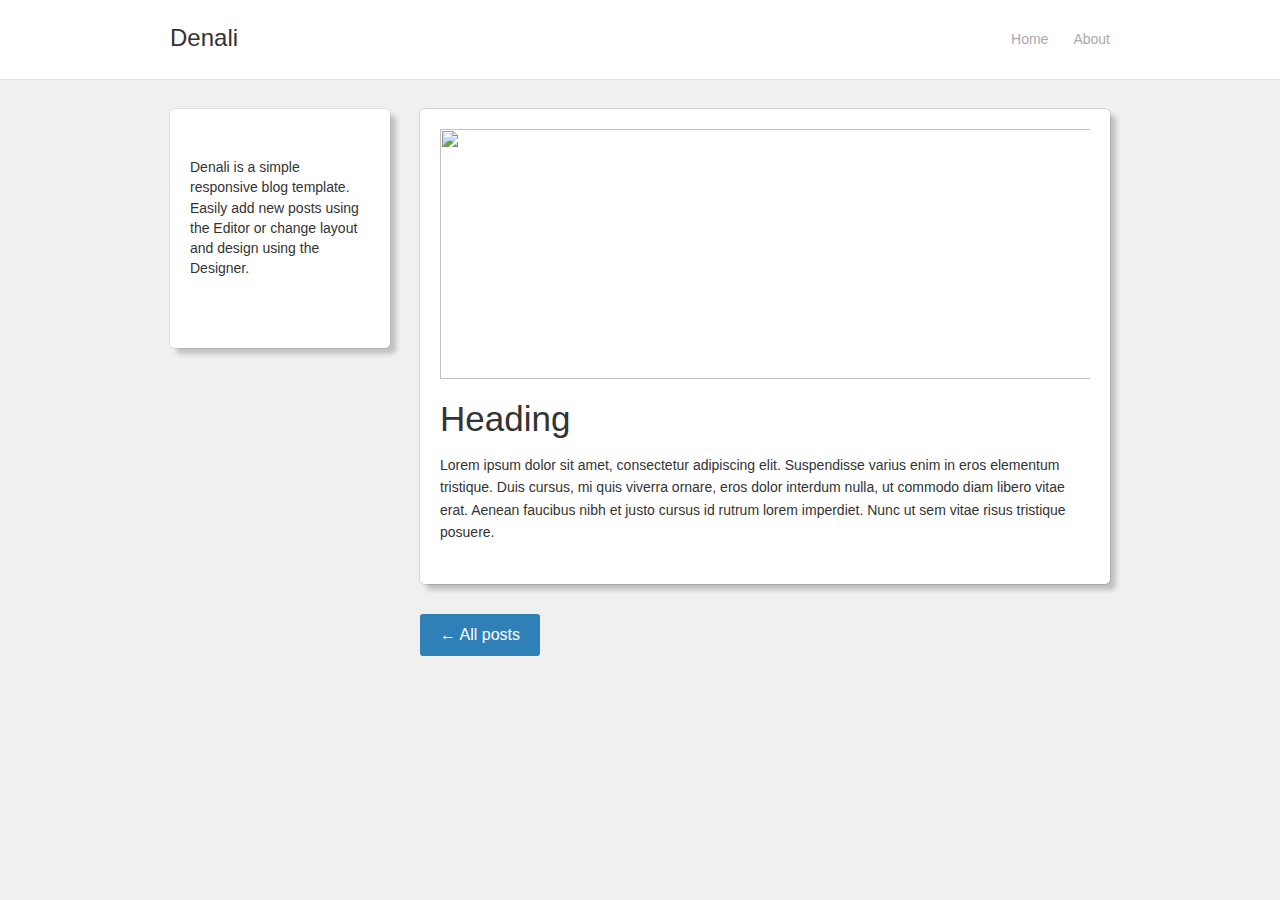
==== blog1.html @ 5ea2b504 "Add files via upload" ====
<!DOCTYPE html>
<!-- This site was created in Webflow. https://www.webflow.com --><!-- Last Published: Sun Apr 02 2023 20:52:11 GMT+0000 (Coordinated Universal Time) -->
<html data-wf-domain="cs492-project.webflow.io" data-wf-page="6428f730f9d51a3c7e8fd03a"
  data-wf-site="6428f730f9d51a54338fd031" data-wf-status="1">

<head>
  <meta charset="utf-8" />
  <title>Blog Post</title>
  <meta content="All posts" property="og:title" />
  <meta content="All posts" property="twitter:title" />
  <meta content="width=device-width, initial-scale=1" name="viewport" />
  <meta content="Webflow" name="generator" />
  <link href="./styles.css"
    rel="stylesheet" type="text/css" />
  <link href="https://fonts.googleapis.com" rel="preconnect" />
  <link href="https://fonts.gstatic.com" rel="preconnect" crossorigin="anonymous" />
  <script src="https://ajax.googleapis.com/ajax/libs/webfont/1.6.26/webfont.js" type="text/javascript"></script>
  <script
    type="text/javascript">WebFont.load({ google: { families: ["Lato:100,100italic,300,300italic,400,400italic,700,700italic,900,900italic"] } });</script>
  <!--[if lt IE 9]><script src="https://cdnjs.cloudflare.com/ajax/libs/html5shiv/3.7.3/html5shiv.min.js" type="text/javascript"></script><![endif]-->
  <script
    type="text/javascript">!function (o, c) { var n = c.documentElement, t = " w-mod-"; n.className += t + "js", ("ontouchstart" in o || o.DocumentTouch && c instanceof DocumentTouch) && (n.className += t + "touch") }(window, document);</script>
  <link href="https://uploads-ssl.webflow.com/img/favicon.ico" rel="shortcut icon" type="image/x-icon" />
  <link href="https://uploads-ssl.webflow.com/img/webclip.png" rel="apple-touch-icon" />
</head>

<body>
  <div data-collapse="medium" data-animation="default" data-duration="400" data-easing="ease" data-easing2="ease"
    role="banner" class="navigation-bar w-nav">
    <div class="w-container"><a href="./index.html" aria-current="page" class="w-nav-brand w--current">
        <div class="site-name">Denali</div>
      </a>
      <nav role="navigation" class="navigation-menu w-nav-menu"><a href="./index.html"
          class="navigation-link w-nav-link">Home</a><a href="./about.html"
          class="navigation-link w-nav-link">About</a></nav>
      <div class="menu-button w-nav-button">
        <div class="w-icon-nav-menu"></div>
      </div>
    </div>
  </div>
  <div class="content-wrapper">
    <div class="w-container">
      <div class="w-row">
        <div class="w-hidden-small w-hidden-tiny w-col w-col-3">
          <div class="white-wrapper"><img
              src="https://uploads-ssl.webflow.com/6428f730f9d51a54338fd031/6428f730f9d51a66b28fd095_photo-1443180236447-432ea00e6ead.jpg"
              alt="" class="circle-profile" />
            <p class="site-description">Denali is a simple responsive blog template. Easily add new posts using the
              Editor or change layout and design using the Designer.</p>
            <div class="social-link-group"><a href="#" class="social-icon-link w-inline-block"><img
                  src="https://uploads-ssl.webflow.com/6428f730f9d51a54338fd031/6428f730f9d51a324a8fd0c8_social-03.svg"
                  width="25" alt="" /></a><a href="#" class="social-icon-link w-inline-block"><img
                  src="https://uploads-ssl.webflow.com/6428f730f9d51a54338fd031/6428f730f9d51a5b728fd0d6_social-07.svg"
                  width="25" alt="" /></a><a href="#" class="social-icon-link w-inline-block"><img
                  src="https://uploads-ssl.webflow.com/6428f730f9d51a54338fd031/6428f730f9d51a94298fd0a6_social-18.svg"
                  width="25" alt="" /></a><a href="#" class="social-icon-link w-inline-block"><img
                  src="https://uploads-ssl.webflow.com/6428f730f9d51a54338fd031/6428f730f9d51aa9548fd066_social-09.svg"
                  width="25" alt="" /></a></div>
          </div>
        </div>
        <div class="content-column w-col w-col-9">
          <div class="post-wrapper">
            <div class="post-content white-wrapper"><img
                src="https://uploads-ssl.webflow.com/6428f730f9d51a54338fd031/6428f730f9d51a364b8fd0ef_1Di8seNRo6bK8c9xq5Cw_Italia-Ferris.jpg"
                loading="lazy" width="680" height="250"
                srcset="https://uploads-ssl.webflow.com/6428f730f9d51a54338fd031/6428f730f9d51a364b8fd0ef_1Di8seNRo6bK8c9xq5Cw_Italia-Ferris-p-500x334.jpeg 500w, https://uploads-ssl.webflow.com/6428f730f9d51a54338fd031/6428f730f9d51a364b8fd0ef_1Di8seNRo6bK8c9xq5Cw_Italia-Ferris-p-800x534.jpeg 800w, https://uploads-ssl.webflow.com/6428f730f9d51a54338fd031/6428f730f9d51a364b8fd0ef_1Di8seNRo6bK8c9xq5Cw_Italia-Ferris-p-1080x721.jpeg 1080w, https://uploads-ssl.webflow.com/6428f730f9d51a54338fd031/6428f730f9d51a364b8fd0ef_1Di8seNRo6bK8c9xq5Cw_Italia-Ferris.jpg 1300w"
                sizes="(max-width: 479px) 77vw, (max-width: 767px) 85vw, (max-width: 991px) 67vw, 650px" alt=""
                class="image-3" />
              <div class="div-block-2" style="margin-top: 20px;">
                <h1>Heading</h1>
              </div>
              <p>Lorem ipsum dolor sit amet, consectetur adipiscing elit. Suspendisse varius enim in eros elementum
                tristique. Duis cursus, mi quis viverra ornare, eros dolor interdum nulla, ut commodo diam libero vitae
                erat. Aenean faucibus nibh et justo cursus id rutrum lorem imperdiet. Nunc ut sem vitae risus tristique
                posuere.</p>
            </div>
          </div>
          <div class="button-wrapper"><a href="./index.html" aria-current="page" class="button w-button w--current">← All
              posts</a></div>
          <div class="sidebar-on-mobile">
            <div class="white-wrapper"><img
                src="https://uploads-ssl.webflow.com/6428f730f9d51a54338fd031/6428f730f9d51a66b28fd095_photo-1443180236447-432ea00e6ead.jpg"
                alt="" class="circle-profile" />
              <p class="site-description">Denali is a simple responsive blog template. Easily add new posts using the
                Editor or change layout and design using the Designer.</p>
              <div class="grey-rule"></div>
              <h2 class="small-heading">Featured Posts:</h2>
              <div class="feature-posts-list w-dyn-list">
                <div class="w-dyn-empty">
                  <p>No items found.</p>
                </div>
              </div>
              <div class="grey-rule"></div>
              <div class="social-link-group"><a href="#" class="social-icon-link w-inline-block"><img
                    src="https://uploads-ssl.webflow.com/6428f730f9d51a54338fd031/6428f730f9d51a324a8fd0c8_social-03.svg"
                    width="25" alt="" /></a><a href="#" class="social-icon-link w-inline-block"><img
                    src="https://uploads-ssl.webflow.com/6428f730f9d51a54338fd031/6428f730f9d51a5b728fd0d6_social-07.svg"
                    width="25" alt="" /></a><a href="#" class="social-icon-link w-inline-block"><img
                    src="https://uploads-ssl.webflow.com/6428f730f9d51a54338fd031/6428f730f9d51a94298fd0a6_social-18.svg"
                    width="25" alt="" /></a><a href="#" class="social-icon-link w-inline-block"><img
                    src="https://uploads-ssl.webflow.com/6428f730f9d51a54338fd031/6428f730f9d51aa9548fd066_social-09.svg"
                    width="25" alt="" /></a></div>
            </div>
          </div>
        </div>
      </div>
    </div>
  </div>
  <script src="https://d3e54v103j8qbb.cloudfront.net/js/jquery-3.5.1.min.dc5e7f18c8.js?site=6428f730f9d51a54338fd031"
    type="text/javascript" integrity="sha256-9/aliU8dGd2tb6OSsuzixeV4y/faTqgFtohetphbbj0="
    crossorigin="anonymous"></script>
  <script src="./scripts.js"
    type="text/javascript"></script>
  <!--[if lte IE 9]><script src="//cdnjs.cloudflare.com/ajax/libs/placeholders/3.0.2/placeholders.min.js"></script><![endif]-->
</body>

</html>
---- styles.css ----
/* Generated on: Sun Apr 02 2023 20:26:43 GMT+0000 (Coordinated Universal Time) */
/* ==========================================================================
   normalize.css v3.0.3 | MIT License | github.com/necolas/normalize.css 
   ========================================================================== */
/*! normalize.css v3.0.3 | MIT License | github.com/necolas/normalize.css */html{font-family:sans-serif;-ms-text-size-adjust:100%;-webkit-text-size-adjust:100%}body{margin:0}article,aside,details,figcaption,figure,footer,header,hgroup,main,menu,nav,section,summary{display:block}audio,canvas,progress,video{display:inline-block;vertical-align:baseline}audio:not([controls]){display:none;height:0}[hidden],template{display:none}a{background-color:transparent}a:active,a:hover{outline:0}abbr[title]{border-bottom:1px dotted}b,strong{font-weight:bold}dfn{font-style:italic}h1{font-size:2em;margin:.67em 0}mark{background:#ff0;color:#000}small{font-size:80%}sub,sup{font-size:75%;line-height:0;position:relative;vertical-align:baseline}sup{top:-0.5em}sub{bottom:-0.25em}img{border:0}svg:not(:root){overflow:hidden}figure{margin:1em 40px}hr{box-sizing:content-box;height:0}pre{overflow:auto}code,kbd,pre,samp{font-family:monospace, monospace;font-size:1em}button,input,optgroup,select,textarea{color:inherit;font:inherit;margin:0}button{overflow:visible}button,select{text-transform:none}button,html input[type="button"],input[type="reset"]{-webkit-appearance:button;cursor:pointer}button[disabled],html input[disabled]{cursor:default}button::-moz-focus-inner,input::-moz-focus-inner{border:0;padding:0}input{line-height:normal}input[type='checkbox'],input[type='radio']{box-sizing:border-box;padding:0}input[type='number']::-webkit-inner-spin-button,input[type='number']::-webkit-outer-spin-button{height:auto}input[type='search']{-webkit-appearance:none}input[type='search']::-webkit-search-cancel-button,input[type='search']::-webkit-search-decoration{-webkit-appearance:none}fieldset{border:1px solid #c0c0c0;margin:0 2px;padding:.35em .625em .75em}legend{border:0;padding:0}textarea{overflow:auto}optgroup{font-weight:bold}table{border-collapse:collapse;border-spacing:0}td,th{padding:0}

/* ==========================================================================
   Start of base Webflow CSS - If you're looking for some ultra-clean CSS, skip the boilerplate and see the unminified code below.
   ========================================================================== */
   @font-face{font-family:'webflow-icons';src:url("[data-uri]") format('truetype');font-weight:normal;font-style:normal}[class^="w-icon-"],[class*=" w-icon-"]{font-family:'webflow-icons' !important;speak:none;font-style:normal;font-weight:normal;font-variant:normal;text-transform:none;line-height:1;-webkit-font-smoothing:antialiased;-moz-osx-font-smoothing:grayscale}.w-icon-slider-right:before{content:"\e600"}.w-icon-slider-left:before{content:"\e601"}.w-icon-nav-menu:before{content:"\e602"}.w-icon-arrow-down:before,.w-icon-dropdown-toggle:before{content:"\e603"}.w-icon-file-upload-remove:before{content:"\e900"}.w-icon-file-upload-icon:before{content:"\e903"}*{-webkit-box-sizing:border-box;-moz-box-sizing:border-box;box-sizing:border-box}html{height:100%}body{margin:0;min-height:100%;background-color:#fff;font-family:Arial,sans-serif;font-size:14px;line-height:20px;color:#333}img{max-width:100%;vertical-align:middle;display:inline-block}html.w-mod-touch *{background-attachment:scroll !important}.w-block{display:block}.w-inline-block{max-width:100%;display:inline-block}.w-clearfix:before,.w-clearfix:after{content:" ";display:table;grid-column-start:1;grid-row-start:1;grid-column-end:2;grid-row-end:2}.w-clearfix:after{clear:both}.w-hidden{display:none}.w-button{display:inline-block;padding:9px 15px;background-color:#3898EC;color:white;border:0;line-height:inherit;text-decoration:none;cursor:pointer;border-radius:0}input.w-button{-webkit-appearance:button}html[data-w-dynpage] [data-w-cloak]{color:transparent !important}.w-webflow-badge,.w-webflow-badge *{position:static;left:auto;top:auto;right:auto;bottom:auto;z-index:auto;display:block;visibility:visible;overflow:visible;overflow-x:visible;overflow-y:visible;box-sizing:border-box;width:auto;height:auto;max-height:none;max-width:none;min-height:0;min-width:0;margin:0;padding:0;float:none;clear:none;border:0 none transparent;border-radius:0;background:none;background-image:none;background-position:0% 0%;background-size:auto auto;background-repeat:repeat;background-origin:padding-box;background-clip:border-box;background-attachment:scroll;background-color:transparent;box-shadow:none;opacity:1;transform:none;transition:none;direction:ltr;font-family:inherit;font-weight:inherit;color:inherit;font-size:inherit;line-height:inherit;font-style:inherit;font-variant:inherit;text-align:inherit;letter-spacing:inherit;text-decoration:inherit;text-indent:0;text-transform:inherit;list-style-type:disc;text-shadow:none;font-smoothing:auto;vertical-align:baseline;cursor:inherit;white-space:inherit;word-break:normal;word-spacing:normal;word-wrap:normal}.w-webflow-badge{position:fixed !important;display:inline-block !important;visibility:visible !important;z-index:2147483647 !important;top:auto !important;right:12px !important;bottom:12px !important;left:auto !important;color:#AAADB0 !important;background-color:#fff !important;border-radius:3px !important;padding:6px 8px 6px 6px !important;font-size:12px !important;opacity:1 !important;line-height:14px !important;text-decoration:none !important;transform:none !important;margin:0 !important;width:auto !important;height:auto !important;overflow:visible !important;white-space:nowrap;box-shadow:0 0 0 1px rgba(0,0,0,0.1),0 1px 3px rgba(0,0,0,0.1);cursor:pointer}.w-webflow-badge>img{display:inline-block !important;visibility:visible !important;opacity:1 !important;vertical-align:middle !important}h1,h2,h3,h4,h5,h6{font-weight:bold;margin-bottom:10px}h1{font-size:38px;line-height:44px;margin-top:20px}h2{font-size:32px;line-height:36px;margin-top:20px}h3{font-size:24px;line-height:30px;margin-top:20px}h4{font-size:18px;line-height:24px;margin-top:10px}h5{font-size:14px;line-height:20px;margin-top:10px}h6{font-size:12px;line-height:18px;margin-top:10px}p{margin-top:0;margin-bottom:10px}blockquote{margin:0 0 10px 0;padding:10px 20px;border-left:5px solid #E2E2E2;font-size:18px;line-height:22px}figure{margin:0;margin-bottom:10px}figcaption{margin-top:5px;text-align:center}ul,ol{margin-top:0px;margin-bottom:10px;padding-left:40px}.w-list-unstyled{padding-left:0;list-style:none}.w-embed:before,.w-embed:after{content:" ";display:table;grid-column-start:1;grid-row-start:1;grid-column-end:2;grid-row-end:2}.w-embed:after{clear:both}.w-video{width:100%;position:relative;padding:0}.w-video iframe,.w-video object,.w-video embed{position:absolute;top:0;left:0;width:100%;height:100%;border:none}fieldset{padding:0;margin:0;border:0}button,[type='button'],[type='reset']{border:0;cursor:pointer;-webkit-appearance:button}.w-form{margin:0 0 15px}.w-form-done{display:none;padding:20px;text-align:center;background-color:#dddddd}.w-form-fail{display:none;margin-top:10px;padding:10px;background-color:#ffdede}label{display:block;margin-bottom:5px;font-weight:bold}.w-input,.w-select{display:block;width:100%;height:38px;padding:8px 12px;margin-bottom:10px;font-size:14px;line-height:1.42857143;color:#333333;vertical-align:middle;background-color:#ffffff;border:1px solid #cccccc}.w-input:-moz-placeholder,.w-select:-moz-placeholder{color:#999}.w-input::-moz-placeholder,.w-select::-moz-placeholder{color:#999;opacity:1}.w-input:-ms-input-placeholder,.w-select:-ms-input-placeholder{color:#999}.w-input::-webkit-input-placeholder,.w-select::-webkit-input-placeholder{color:#999}.w-input:focus,.w-select:focus{border-color:#3898EC;outline:0}.w-input[disabled],.w-select[disabled],.w-input[readonly],.w-select[readonly],fieldset[disabled] .w-input,fieldset[disabled] .w-select{cursor:not-allowed}.w-input[disabled]:not(.w-input-disabled),.w-select[disabled]:not(.w-input-disabled),.w-input[readonly],.w-select[readonly],fieldset[disabled]:not(.w-input-disabled) .w-input,fieldset[disabled]:not(.w-input-disabled) .w-select{background-color:#eeeeee}textarea.w-input,textarea.w-select{height:auto}.w-select{background-color:#f3f3f3}.w-select[multiple]{height:auto}.w-form-label{display:inline-block;cursor:pointer;font-weight:normal;margin-bottom:0px}.w-radio{display:block;margin-bottom:5px;padding-left:20px}.w-radio:before,.w-radio:after{content:" ";display:table;grid-column-start:1;grid-row-start:1;grid-column-end:2;grid-row-end:2}.w-radio:after{clear:both}.w-radio-input{margin:4px 0 0;margin-top:1px \9;line-height:normal;float:left;margin-left:-20px}.w-radio-input{margin-top:3px}.w-file-upload{display:block;margin-bottom:10px}.w-file-upload-input{width:.1px;height:.1px;opacity:0;overflow:hidden;position:absolute;z-index:-100}.w-file-upload-default,.w-file-upload-uploading,.w-file-upload-success{display:inline-block;color:#333333}.w-file-upload-error{display:block;margin-top:10px}.w-file-upload-default.w-hidden,.w-file-upload-uploading.w-hidden,.w-file-upload-error.w-hidden,.w-file-upload-success.w-hidden{display:none}.w-file-upload-uploading-btn{display:flex;font-size:14px;font-weight:normal;cursor:pointer;margin:0;padding:8px 12px;border:1px solid #cccccc;background-color:#fafafa}.w-file-upload-file{display:flex;flex-grow:1;justify-content:space-between;margin:0;padding:8px 9px 8px 11px;border:1px solid #cccccc;background-color:#fafafa}.w-file-upload-file-name{font-size:14px;font-weight:normal;display:block}.w-file-remove-link{margin-top:3px;margin-left:10px;width:auto;height:auto;padding:3px;display:block;cursor:pointer}.w-icon-file-upload-remove{margin:auto;font-size:10px}.w-file-upload-error-msg{display:inline-block;color:#ea384c;padding:2px 0}.w-file-upload-info{display:inline-block;line-height:38px;padding:0 12px}.w-file-upload-label{display:inline-block;font-size:14px;font-weight:normal;cursor:pointer;margin:0;padding:8px 12px;border:1px solid #cccccc;background-color:#fafafa}.w-icon-file-upload-icon,.w-icon-file-upload-uploading{display:inline-block;margin-right:8px;width:20px}.w-icon-file-upload-uploading{height:20px}.w-container{margin-left:auto;margin-right:auto;max-width:940px}.w-container:before,.w-container:after{content:" ";display:table;grid-column-start:1;grid-row-start:1;grid-column-end:2;grid-row-end:2}.w-container:after{clear:both}.w-container .w-row{margin-left:-10px;margin-right:-10px}.w-row:before,.w-row:after{content:" ";display:table;grid-column-start:1;grid-row-start:1;grid-column-end:2;grid-row-end:2}.w-row:after{clear:both}.w-row .w-row{margin-left:0;margin-right:0}.w-col{position:relative;float:left;width:100%;min-height:1px;padding-left:10px;padding-right:10px}.w-col .w-col{padding-left:0;padding-right:0}.w-col-1{width:8.33333333%}.w-col-2{width:16.66666667%}.w-col-3{width:25%}.w-col-4{width:33.33333333%}.w-col-5{width:41.66666667%}.w-col-6{width:50%}.w-col-7{width:58.33333333%}.w-col-8{width:66.66666667%}.w-col-9{width:75%}.w-col-10{width:83.33333333%}.w-col-11{width:91.66666667%}.w-col-12{width:100%}.w-hidden-main{display:none !important}@media screen and (max-width:991px){.w-container{max-width:728px}.w-hidden-main{display:inherit !important}.w-hidden-medium{display:none !important}.w-col-medium-1{width:8.33333333%}.w-col-medium-2{width:16.66666667%}.w-col-medium-3{width:25%}.w-col-medium-4{width:33.33333333%}.w-col-medium-5{width:41.66666667%}.w-col-medium-6{width:50%}.w-col-medium-7{width:58.33333333%}.w-col-medium-8{width:66.66666667%}.w-col-medium-9{width:75%}.w-col-medium-10{width:83.33333333%}.w-col-medium-11{width:91.66666667%}.w-col-medium-12{width:100%}.w-col-stack{width:100%;left:auto;right:auto}}@media screen and (max-width:767px){.w-hidden-main{display:inherit !important}.w-hidden-medium{display:inherit !important}.w-hidden-small{display:none !important}.w-row,.w-container .w-row{margin-left:0;margin-right:0}.w-col{width:100%;left:auto;right:auto}.w-col-small-1{width:8.33333333%}.w-col-small-2{width:16.66666667%}.w-col-small-3{width:25%}.w-col-small-4{width:33.33333333%}.w-col-small-5{width:41.66666667%}.w-col-small-6{width:50%}.w-col-small-7{width:58.33333333%}.w-col-small-8{width:66.66666667%}.w-col-small-9{width:75%}.w-col-small-10{width:83.33333333%}.w-col-small-11{width:91.66666667%}.w-col-small-12{width:100%}}@media screen and (max-width:479px){.w-container{max-width:none}.w-hidden-main{display:inherit !important}.w-hidden-medium{display:inherit !important}.w-hidden-small{display:inherit !important}.w-hidden-tiny{display:none !important}.w-col{width:100%}.w-col-tiny-1{width:8.33333333%}.w-col-tiny-2{width:16.66666667%}.w-col-tiny-3{width:25%}.w-col-tiny-4{width:33.33333333%}.w-col-tiny-5{width:41.66666667%}.w-col-tiny-6{width:50%}.w-col-tiny-7{width:58.33333333%}.w-col-tiny-8{width:66.66666667%}.w-col-tiny-9{width:75%}.w-col-tiny-10{width:83.33333333%}.w-col-tiny-11{width:91.66666667%}.w-col-tiny-12{width:100%}}.w-widget{position:relative}.w-widget-map{width:100%;height:400px}.w-widget-map label{width:auto;display:inline}.w-widget-map img{max-width:inherit}.w-widget-map .gm-style-iw{text-align:center}.w-widget-map .gm-style-iw>button{display:none !important}.w-widget-twitter{overflow:hidden}.w-widget-twitter-count-shim{display:inline-block;vertical-align:top;position:relative;width:28px;height:20px;text-align:center;background:white;border:#758696 solid 1px;border-radius:3px}.w-widget-twitter-count-shim *{pointer-events:none;-webkit-user-select:none;-moz-user-select:none;-ms-user-select:none;user-select:none}.w-widget-twitter-count-shim .w-widget-twitter-count-inner{position:relative;font-size:15px;line-height:12px;text-align:center;color:#999;font-family:serif}.w-widget-twitter-count-shim .w-widget-twitter-count-clear{position:relative;display:block}.w-widget-twitter-count-shim.w--large{width:36px;height:28px}.w-widget-twitter-count-shim.w--large .w-widget-twitter-count-inner{font-size:18px;line-height:18px}.w-widget-twitter-count-shim:not(.w--vertical){margin-left:5px;margin-right:8px}.w-widget-twitter-count-shim:not(.w--vertical).w--large{margin-left:6px}.w-widget-twitter-count-shim:not(.w--vertical):before,.w-widget-twitter-count-shim:not(.w--vertical):after{top:50%;left:0;border:solid transparent;content:' ';height:0;width:0;position:absolute;pointer-events:none}.w-widget-twitter-count-shim:not(.w--vertical):before{border-color:rgba(117,134,150,0);border-right-color:#5d6c7b;border-width:4px;margin-left:-9px;margin-top:-4px}.w-widget-twitter-count-shim:not(.w--vertical).w--large:before{border-width:5px;margin-left:-10px;margin-top:-5px}.w-widget-twitter-count-shim:not(.w--vertical):after{border-color:rgba(255,255,255,0);border-right-color:white;border-width:4px;margin-left:-8px;margin-top:-4px}.w-widget-twitter-count-shim:not(.w--vertical).w--large:after{border-width:5px;margin-left:-9px;margin-top:-5px}.w-widget-twitter-count-shim.w--vertical{width:61px;height:33px;margin-bottom:8px}.w-widget-twitter-count-shim.w--vertical:before,.w-widget-twitter-count-shim.w--vertical:after{top:100%;left:50%;border:solid transparent;content:' ';height:0;width:0;position:absolute;pointer-events:none}.w-widget-twitter-count-shim.w--vertical:before{border-color:rgba(117,134,150,0);border-top-color:#5d6c7b;border-width:5px;margin-left:-5px}.w-widget-twitter-count-shim.w--vertical:after{border-color:rgba(255,255,255,0);border-top-color:white;border-width:4px;margin-left:-4px}.w-widget-twitter-count-shim.w--vertical .w-widget-twitter-count-inner{font-size:18px;line-height:22px}.w-widget-twitter-count-shim.w--vertical.w--large{width:76px}.w-background-video{position:relative;overflow:hidden;height:500px;color:white}.w-background-video>video{background-size:cover;background-position:50% 50%;position:absolute;margin:auto;width:100%;height:100%;right:-100%;bottom:-100%;top:-100%;left:-100%;object-fit:cover;z-index:-100}.w-background-video>video::-webkit-media-controls-start-playback-button{display:none !important;-webkit-appearance:none}.w-background-video--control{position:absolute;bottom:1em;right:1em;background-color:transparent;padding:0}.w-background-video--control>[hidden]{display:none !important}.w-slider{position:relative;height:300px;text-align:center;background:#dddddd;clear:both;-webkit-tap-highlight-color:rgba(0,0,0,0);tap-highlight-color:rgba(0,0,0,0)}.w-slider-mask{position:relative;display:block;overflow:hidden;z-index:1;left:0;right:0;height:100%;white-space:nowrap}.w-slide{position:relative;display:inline-block;vertical-align:top;width:100%;height:100%;white-space:normal;text-align:left}.w-slider-nav{position:absolute;z-index:2;top:auto;right:0;bottom:0;left:0;margin:auto;padding-top:10px;height:40px;text-align:center;-webkit-tap-highlight-color:rgba(0,0,0,0);tap-highlight-color:rgba(0,0,0,0)}.w-slider-nav.w-round>div{border-radius:100%}.w-slider-nav.w-num>div{width:auto;height:auto;padding:.2em .5em;font-size:inherit;line-height:inherit}.w-slider-nav.w-shadow>div{box-shadow:0 0 3px rgba(51,51,51,0.4)}.w-slider-nav-invert{color:#fff}.w-slider-nav-invert>div{background-color:rgba(34,34,34,0.4)}.w-slider-nav-invert>div.w-active{background-color:#222}.w-slider-dot{position:relative;display:inline-block;width:1em;height:1em;background-color:rgba(255,255,255,0.4);cursor:pointer;margin:0 3px .5em;transition:background-color 100ms,color 100ms}.w-slider-dot.w-active{background-color:#fff}.w-slider-dot:focus{outline:none;box-shadow:0 0 0 2px #fff}.w-slider-dot:focus.w-active{box-shadow:none}.w-slider-arrow-left,.w-slider-arrow-right{position:absolute;width:80px;top:0;right:0;bottom:0;left:0;margin:auto;cursor:pointer;overflow:hidden;color:white;font-size:40px;-webkit-tap-highlight-color:rgba(0,0,0,0);tap-highlight-color:rgba(0,0,0,0);-webkit-user-select:none;-moz-user-select:none;-ms-user-select:none;user-select:none}.w-slider-arrow-left [class^='w-icon-'],.w-slider-arrow-right [class^='w-icon-'],.w-slider-arrow-left [class*=' w-icon-'],.w-slider-arrow-right [class*=' w-icon-']{position:absolute}.w-slider-arrow-left:focus,.w-slider-arrow-right:focus{outline:0}.w-slider-arrow-left{z-index:3;right:auto}.w-slider-arrow-right{z-index:4;left:auto}.w-icon-slider-left,.w-icon-slider-right{top:0;right:0;bottom:0;left:0;margin:auto;width:1em;height:1em}.w-slider-aria-label{border:0;clip:rect(0 0 0 0);height:1px;margin:-1px;overflow:hidden;padding:0;position:absolute;width:1px}.w-slider-force-show{display:block !important}.w-dropdown{display:inline-block;position:relative;text-align:left;margin-left:auto;margin-right:auto;z-index:900}.w-dropdown-btn,.w-dropdown-toggle,.w-dropdown-link{position:relative;vertical-align:top;text-decoration:none;color:#222222;padding:20px;text-align:left;margin-left:auto;margin-right:auto;white-space:nowrap}.w-dropdown-toggle{-webkit-user-select:none;-moz-user-select:none;-ms-user-select:none;user-select:none;display:inline-block;cursor:pointer;padding-right:40px}.w-dropdown-toggle:focus{outline:0}.w-icon-dropdown-toggle{position:absolute;top:0;right:0;bottom:0;margin:auto;margin-right:20px;width:1em;height:1em}.w-dropdown-list{position:absolute;background:#dddddd;display:none;min-width:100%}.w-dropdown-list.w--open{display:block}.w-dropdown-link{padding:10px 20px;display:block;color:#222222}.w-dropdown-link.w--current{color:#0082f3}.w-dropdown-link:focus{outline:0}@media screen and (max-width:767px){.w-nav-brand{padding-left:10px}}.w-lightbox-backdrop{color:#000;cursor:auto;font-family:serif;font-size:medium;font-style:normal;font-variant:normal;font-weight:normal;letter-spacing:normal;line-height:normal;list-style:disc;text-align:start;text-indent:0;text-shadow:none;text-transform:none;visibility:visible;white-space:normal;word-break:normal;word-spacing:normal;word-wrap:normal;position:fixed;top:0;right:0;bottom:0;left:0;color:#fff;font-family:"Helvetica Neue",Helvetica,Ubuntu,"Segoe UI",Verdana,sans-serif;font-size:17px;line-height:1.2;font-weight:300;text-align:center;background:rgba(0,0,0,0.9);z-index:2000;outline:0;opacity:0;-webkit-user-select:none;-moz-user-select:none;-ms-user-select:none;-webkit-tap-highlight-color:transparent;-webkit-transform:translate(0, 0)}.w-lightbox-backdrop,.w-lightbox-container{height:100%;overflow:auto;-webkit-overflow-scrolling:touch}.w-lightbox-content{position:relative;height:100vh;overflow:hidden}.w-lightbox-view{position:absolute;width:100vw;height:100vh;opacity:0}.w-lightbox-view:before{content:"";height:100vh}.w-lightbox-group,.w-lightbox-group .w-lightbox-view,.w-lightbox-group .w-lightbox-view:before{height:86vh}.w-lightbox-frame,.w-lightbox-view:before{display:inline-block;vertical-align:middle}.w-lightbox-figure{position:relative;margin:0}.w-lightbox-group .w-lightbox-figure{cursor:pointer}.w-lightbox-img{width:auto;height:auto;max-width:none}.w-lightbox-image{display:block;float:none;max-width:100vw;max-height:100vh}.w-lightbox-group .w-lightbox-image{max-height:86vh}.w-lightbox-caption{position:absolute;right:0;bottom:0;left:0;padding:.5em 1em;background:rgba(0,0,0,0.4);text-align:left;text-overflow:ellipsis;white-space:nowrap;overflow:hidden}.w-lightbox-embed{position:absolute;top:0;right:0;bottom:0;left:0;width:100%;height:100%}.w-lightbox-control{position:absolute;top:0;width:4em;background-size:24px;background-repeat:no-repeat;background-position:center;cursor:pointer;-webkit-transition:all .3s;transition:all .3s}.w-lightbox-left{display:none;bottom:0;left:0;background-image:url("[data-uri]")}.w-lightbox-right{display:none;right:0;bottom:0;background-image:url("[data-uri]")}.w-lightbox-close{right:0;height:2.6em;background-image:url("[data-uri]");background-size:18px}.w-lightbox-strip{position:absolute;bottom:0;left:0;right:0;padding:0 1vh;line-height:0;white-space:nowrap;overflow-x:auto;overflow-y:hidden}.w-lightbox-item{display:inline-block;width:10vh;padding:2vh 1vh;box-sizing:content-box;cursor:pointer;-webkit-transform:translate3d(0, 0, 0)}.w-lightbox-active{opacity:.3}.w-lightbox-thumbnail{position:relative;height:10vh;background:#222;overflow:hidden}.w-lightbox-thumbnail-image{position:absolute;top:0;left:0}.w-lightbox-thumbnail .w-lightbox-tall{top:50%;width:100%;-webkit-transform:translate(0, -50%);-ms-transform:translate(0, -50%);transform:translate(0, -50%)}.w-lightbox-thumbnail .w-lightbox-wide{left:50%;height:100%;-webkit-transform:translate(-50%, 0);-ms-transform:translate(-50%, 0);transform:translate(-50%, 0)}.w-lightbox-spinner{position:absolute;top:50%;left:50%;box-sizing:border-box;width:40px;height:40px;margin-top:-20px;margin-left:-20px;border:5px solid rgba(0,0,0,0.4);border-radius:50%;-webkit-animation:spin .8s infinite linear;animation:spin .8s infinite linear}.w-lightbox-spinner:after{content:"";position:absolute;top:-4px;right:-4px;bottom:-4px;left:-4px;border:3px solid transparent;border-bottom-color:#fff;border-radius:50%}.w-lightbox-hide{display:none}.w-lightbox-noscroll{overflow:hidden}@media (min-width:768px){.w-lightbox-content{height:96vh;margin-top:2vh}.w-lightbox-view,.w-lightbox-view:before{height:96vh}.w-lightbox-group,.w-lightbox-group .w-lightbox-view,.w-lightbox-group .w-lightbox-view:before{height:84vh}.w-lightbox-image{max-width:96vw;max-height:96vh}.w-lightbox-group .w-lightbox-image{max-width:82.3vw;max-height:84vh}.w-lightbox-left,.w-lightbox-right{display:block;opacity:.5}.w-lightbox-close{opacity:.8}.w-lightbox-control:hover{opacity:1}}.w-lightbox-inactive,.w-lightbox-inactive:hover{opacity:0}.w-richtext:before,.w-richtext:after{content:" ";display:table;grid-column-start:1;grid-row-start:1;grid-column-end:2;grid-row-end:2}.w-richtext:after{clear:both}.w-richtext[contenteditable="true"]:before,.w-richtext[contenteditable="true"]:after{white-space:initial}.w-richtext ol,.w-richtext ul{overflow:hidden}.w-richtext .w-richtext-figure-selected.w-richtext-figure-type-video div:after,.w-richtext .w-richtext-figure-selected[data-rt-type="video"] div:after{outline:2px solid #2895f7}.w-richtext .w-richtext-figure-selected.w-richtext-figure-type-image div,.w-richtext .w-richtext-figure-selected[data-rt-type="image"] div{outline:2px solid #2895f7}.w-richtext figure.w-richtext-figure-type-video>div:after,.w-richtext figure[data-rt-type="video"]>div:after{content:'';position:absolute;display:none;left:0;top:0;right:0;bottom:0}.w-richtext figure{position:relative;max-width:60%}.w-richtext figure>div:before{cursor:default!important}.w-richtext figure img{width:100%}.w-richtext figure figcaption.w-richtext-figcaption-placeholder{opacity:.6}.w-richtext figure div{font-size:0px;color:transparent}.w-richtext figure.w-richtext-figure-type-image,.w-richtext figure[data-rt-type="image"]{display:table}.w-richtext figure.w-richtext-figure-type-image>div,.w-richtext figure[data-rt-type="image"]>div{display:inline-block}.w-richtext figure.w-richtext-figure-type-image>figcaption,.w-richtext figure[data-rt-type="image"]>figcaption{display:table-caption;caption-side:bottom}.w-richtext figure.w-richtext-figure-type-video,.w-richtext figure[data-rt-type="video"]{width:60%;height:0}.w-richtext figure.w-richtext-figure-type-video iframe,.w-richtext figure[data-rt-type="video"] iframe{position:absolute;top:0;left:0;width:100%;height:100%}.w-richtext figure.w-richtext-figure-type-video>div,.w-richtext figure[data-rt-type="video"]>div{width:100%}.w-richtext figure.w-richtext-align-center{margin-right:auto;margin-left:auto;clear:both}.w-richtext figure.w-richtext-align-center.w-richtext-figure-type-image>div,.w-richtext figure.w-richtext-align-center[data-rt-type="image"]>div{max-width:100%}.w-richtext figure.w-richtext-align-normal{clear:both}.w-richtext figure.w-richtext-align-fullwidth{width:100%;max-width:100%;text-align:center;clear:both;display:block;margin-right:auto;margin-left:auto}.w-richtext figure.w-richtext-align-fullwidth>div{display:inline-block;padding-bottom:inherit}.w-richtext figure.w-richtext-align-fullwidth>figcaption{display:block}.w-richtext figure.w-richtext-align-floatleft{float:left;margin-right:15px;clear:none}.w-richtext figure.w-richtext-align-floatright{float:right;margin-left:15px;clear:none}.w-nav{position:relative;background:#dddddd;z-index:1000}.w-nav:before,.w-nav:after{content:" ";display:table;grid-column-start:1;grid-row-start:1;grid-column-end:2;grid-row-end:2}.w-nav:after{clear:both}.w-nav-brand{position:relative;float:left;text-decoration:none;color:#333333}.w-nav-link{position:relative;display:inline-block;vertical-align:top;text-decoration:none;color:#222222;padding:20px;text-align:left;margin-left:auto;margin-right:auto}.w-nav-link.w--current{color:#0082f3}.w-nav-menu{position:relative;float:right}[data-nav-menu-open]{display:block !important;position:absolute;top:100%;left:0;right:0;background:#C8C8C8;text-align:center;overflow:visible;min-width:200px}.w--nav-link-open{display:block;position:relative}.w-nav-overlay{position:absolute;overflow:hidden;display:none;top:100%;left:0;right:0;width:100%}.w-nav-overlay [data-nav-menu-open]{top:0}.w-nav[data-animation="over-left"] .w-nav-overlay{width:auto}.w-nav[data-animation="over-left"] .w-nav-overlay,.w-nav[data-animation="over-left"] [data-nav-menu-open]{right:auto;z-index:1;top:0}.w-nav[data-animation="over-right"] .w-nav-overlay{width:auto}.w-nav[data-animation="over-right"] .w-nav-overlay,.w-nav[data-animation="over-right"] [data-nav-menu-open]{left:auto;z-index:1;top:0}.w-nav-button{position:relative;float:right;padding:18px;font-size:24px;display:none;cursor:pointer;-webkit-tap-highlight-color:rgba(0,0,0,0);tap-highlight-color:rgba(0,0,0,0);-webkit-user-select:none;-moz-user-select:none;-ms-user-select:none;user-select:none}.w-nav-button:focus{outline:0}.w-nav-button.w--open{background-color:#C8C8C8;color:white}.w-nav[data-collapse="all"] .w-nav-menu{display:none}.w-nav[data-collapse="all"] .w-nav-button{display:block}.w--nav-dropdown-open{display:block}.w--nav-dropdown-toggle-open{display:block}.w--nav-dropdown-list-open{position:static}@media screen and (max-width:991px){.w-nav[data-collapse="medium"] .w-nav-menu{display:none}.w-nav[data-collapse="medium"] .w-nav-button{display:block}}@media screen and (max-width:767px){.w-nav[data-collapse="small"] .w-nav-menu{display:none}.w-nav[data-collapse="small"] .w-nav-button{display:block}.w-nav-brand{padding-left:10px}}@media screen and (max-width:479px){.w-nav[data-collapse="tiny"] .w-nav-menu{display:none}.w-nav[data-collapse="tiny"] .w-nav-button{display:block}}.w-tabs{position:relative}.w-tabs:before,.w-tabs:after{content:" ";display:table;grid-column-start:1;grid-row-start:1;grid-column-end:2;grid-row-end:2}.w-tabs:after{clear:both}.w-tab-menu{position:relative}.w-tab-link{position:relative;display:inline-block;vertical-align:top;text-decoration:none;padding:9px 30px;text-align:left;cursor:pointer;color:#222222;background-color:#dddddd}.w-tab-link.w--current{background-color:#C8C8C8}.w-tab-link:focus{outline:0}.w-tab-content{position:relative;display:block;overflow:hidden}.w-tab-pane{position:relative;display:none}.w--tab-active{display:block}@media screen and (max-width:479px){.w-tab-link{display:block}}.w-ix-emptyfix:after{content:""}@keyframes spin{0%{transform:rotate(0deg)}100%{transform:rotate(360deg)}}.w-dyn-empty{padding:10px;background-color:#dddddd}.w-dyn-hide{display:none !important}.w-dyn-bind-empty{display:none !important}.w-condition-invisible{display:none !important}

   /* ==========================================================================
      Start of custom Webflow CSS
      ========================================================================== */
   body {
     background-color: #f0f0f0;
     font-family: Lato, sans-serif;
     color: #333;
     font-size: 14px;
     line-height: 135%;
   }
   
   h1 {
     margin-top: 0px;
     margin-bottom: 15px;
     font-size: 35px;
     line-height: 40px;
     font-weight: 400;
   }
   
   h2 {
     margin-top: 30px;
     margin-bottom: 20px;
     font-size: 25px;
     line-height: 30px;
     font-weight: 400;
   }
   
   h3 {
     margin-top: 30px;
     margin-bottom: 20px;
     font-size: 21px;
     line-height: 30px;
     font-weight: 400;
   }
   
   h4 {
     margin-top: 0px;
     margin-bottom: 15px;
     font-size: 18px;
     line-height: 22px;
     font-weight: 400;
   }
   
   h5 {
     margin-bottom: 20px;
     font-size: 14px;
     line-height: 20px;
     font-weight: 700;
     text-transform: uppercase;
   }
   
   h6 {
     margin-top: 0px;
     margin-bottom: 15px;
     font-size: 14px;
     line-height: 20px;
     font-weight: 700;
   }
   
   p {
     margin-top: 0px;
     margin-bottom: 20px;
     font-family: Lato, sans-serif;
     line-height: 160%;
   }
   
   a {
     color: #24a7ff;
     text-decoration: underline;
   }
   
   ul {
     margin-top: 0px;
     margin-bottom: 20px;
     padding-left: 40px;
   }
   
   ol {
     margin-top: 0px;
     margin-bottom: 10px;
     padding-left: 40px;
     font-family: Lato, sans-serif;
   }
   
   img {
     display: inline-block;
     max-width: 100%;
   }
   
   blockquote {
     margin-bottom: 10px;
     padding: 10px 20px;
     border-left: 5px solid #e2e2e2;
     font-size: 16px;
     line-height: 135%;
   }
   
   figure {
     margin-bottom: 20px;
   }
   
   figcaption {
     margin-top: 5px;
     color: #aaa;
     font-size: 13px;
     text-align: center;
   }
   
   .button {
     display: inline-block;
     padding: 11px 20px;
     border-radius: 3px;
     background-color: #888;
     transition: background-color 200ms ease;
     color: #fff;
     font-size: 16px;
     line-height: 20px;
     text-align: center;
     text-decoration: none;
   }
   
   .button:hover {
     background-color: #333;
   }
   
   .button.w--current {
     background-color: #2e80b6;
   }
   
   .navigation-link {
     margin-left: 25px;
     padding: 15px 0px;
     color: #aaa;
     font-size: 14px;
   }
   
   .navigation-link:hover {
     color: #333;
   }
   
   .navigation-link.w--current {
     color: #333;
   }
   
   .navigation-bar {
     padding-top: 15px;
     padding-bottom: 15px;
     background-color: #fff;
     box-shadow: 0 1px 0 0 rgba(0, 0, 0, 0.06);
   }
   
   .section {
     position: relative;
     padding-top: 63px;
     padding-bottom: 63px;
     background-color: #fff;
   }
   
   .section.accent {
     background-color: #f3f3f3;
   }
   
   .section.dark {
     background-color: #5d5d5d;
     color: #fff;
   }
   
   .social-button {
     margin-right: 4px;
     margin-bottom: 8px;
     margin-left: 4px;
     padding: 8px;
     border-radius: 100px;
     background-color: #000;
     transition: opacity 300ms ease;
   }
   
   .social-button:hover {
     opacity: 0.7;
   }
   
   .social-button.border {
     padding: 6px;
     border: 1px solid rgba(0, 0, 0, 0.36);
     background-color: transparent;
   }
   
   .social-button.facebook {
     background-color: #3c5791;
   }
   
   .social-button.twitter {
     background-color: #29a9e8;
   }
   
   .social-button.red {
     background-color: #d11529;
   }
   
   .social-button.pink {
     background-color: #fc488f;
   }
   
   .social-button.pink2 {
     background-color: #ed1081;
   }
   
   .social-button.orange {
     background-color: #db4e34;
   }
   
   .social-button.vimeo {
     background-color: #1ebae7;
   }
   
   .social-button.linkdin {
     background-color: #1485c3;
   }
   
   .social-button.instagram {
     background-color: #4b769b;
   }
   
   .social-button.tumblr {
     background-color: #2e5270;
   }
   
   .social-button.webflow {
     background-color: #3278bd;
   }
   
   .social-button.medium {
     background-color: #549f63;
   }
   
   .social-icon-link {
     width: 20px;
     margin-right: 12px;
     opacity: 0.36;
     transition: opacity 200ms ease;
   }
   
   .social-icon-link:hover {
     opacity: 0.9;
   }
   
   .grey-rule {
     width: 90px;
     height: 1px;
     margin-top: 15px;
     margin-bottom: 15px;
     background-color: #c7c7c7;
   }
   
   .site-name {
     display: block;
     margin-top: 11px;
     color: #333;
     font-size: 24px;
     line-height: 100%;
     text-decoration: none;
   }
   
   .site-name.w--current {
     font-family: 'PT Serif', serif;
     font-weight: 700;
   }
   
   .site-description {
     margin-bottom: 20px;
     line-height: 145%;
     text-align: left;
   }
   
   .built-with-webflow {
     margin-bottom: 0px;
     color: #aaa;
     font-size: 10px;
     text-align: left;
     letter-spacing: 1.2px;
     text-transform: uppercase;
   }
   
   .webflow-link {
     color: #aaa;
     text-decoration: none;
   }
   
   .webflow-link:hover {
     color: #333;
   }
   
   .post-wrapper {
     margin-bottom: 30px;
     border-radius: 5px;
     background-color: #fff;
     box-shadow: 0 0 0 1px rgba(0, 0, 0, 0.06);
   }
   
   .blog-image {
     display: block;
     height: 180px;
     margin-right: 20px;
     border-radius: 3px;
     background-image: url("https://d3e54v103j8qbb.cloudfront.net/img/background-image.svg");
     background-position: 50% 50%;
     background-size: cover;
     background-repeat: no-repeat;
     transition: opacity 200ms ease;
   }
   
   .blog-image:hover {
     opacity: 0.8;
   }
   
   .post-content {
     padding: 20px;
   }
   
   .post-summary {
     display: inline;
     color: #aaa;
     font-size: 14px;
     line-height: 22px;
   }
   
   .post-info {
     display: inline-block;
     margin-right: 8px;
     color: #aaa;
     font-size: 10px;
     line-height: 18px;
     letter-spacing: 1px;
     text-transform: uppercase;
   }
   
   .post-info.when-link {
     text-decoration: none;
   }
   
   .post-info.when-link:hover {
     color: #333;
   }
   
   .blog-title-link {
     transition: opacity 200ms ease;
     color: #333;
     text-decoration: none;
   }
   
   .blog-title-link:hover {
     opacity: 0.8;
   }
   
   .body-copy img {
     border-radius: 3px;
   }
   
   .body-copy li {
     margin-bottom: 3px;
   }
   
   .body-copy blockquote {
     line-height: 145%;
   }
   
   .body-copy figure {
     margin-bottom: 20px;
   }
   
   .success-message {
     padding-top: 49px;
     padding-bottom: 49px;
     border-radius: 3px;
     background-color: #f0f0f0;
   }
   
   .success-text {
     margin-bottom: 0px;
     font-size: 17px;
   }
   
   .text-field {
     margin-bottom: 15px;
     border-radius: 3px;
   }
   
   .text-field.text-area {
     min-height: 110px;
   }
   
   .social-link-group {
     margin-bottom: 10px;
   }
   
   .read-more-link {
     display: inline;
     margin-left: 8px;
     transition: color 200ms ease;
     font-family: Lato, sans-serif;
     color: #aaa;
     font-size: 14px;
     line-height: 22%;
     text-decoration: underline;
   }
   
   .read-more-link:hover {
     color: #333;
   }
   
   .content-wrapper {
     padding-top: 30px;
     padding-bottom: 50px;
   }
   
   .blog-title {
     margin-top: 0px;
     margin-bottom: 0px;
     font-size: 22px;
     line-height: 26px;
   }
   
   .white-wrapper {
     padding: 20px;
     border-radius: 5px;
     background-color: #fff;
     box-shadow: 6px 6px 5px 0 rgba(0, 0, 0, 0.2), 0 0 0 1px rgba(0, 0, 0, 0.06);
   }
   
   .circle-profile {
     display: block;
     width: 70%;
     margin-right: auto;
     margin-bottom: 28px;
     margin-left: auto;
     border-radius: 500px;
   }
   
   .small-heading {
     margin-top: 0px;
     margin-bottom: 15px;
     font-size: 14px;
     line-height: 135%;
     text-align: left;
   }
   
   .small-post-link {
     display: inline-block;
     margin-bottom: 15px;
     color: #aaa;
     text-align: left;
     text-decoration: none;
   }
   
   .small-post-link:hover {
     color: #333;
   }
   
   .feature-posts-list {
     margin-bottom: -15px;
   }
   
   .white-bg-heading {
     margin-bottom: 30px;
     padding: 14px;
     border-radius: 5px;
     background-color: #fff;
     box-shadow: 0 0 0 1px rgba(0, 0, 0, 0.06);
   }
   
   .content-column {
     padding-left: 20px;
   }
   
   .blog-page-image {
     height: 290px;
     border-top-left-radius: 5px;
     border-top-right-radius: 5px;
     background-image: url("https://d3e54v103j8qbb.cloudfront.net/img/background-image.svg");
     background-position: 50% 50%;
     background-size: cover;
     background-repeat: no-repeat;
   }
   
   .sidebar-on-mobile {
     display: none;
     padding-top: 40px;
   }
   
   .details-wrapper {
     margin-top: 8px;
     margin-bottom: 8px;
   }
   
   .image {
     max-height: 100%;
     max-width: 90%;
     -o-object-fit: fill;
     object-fit: fill;
   }
   
   .skill-background {
     width: 100%;
     margin-top: 18px;
     background-color: #f7f7f7;
   }
   
   .skill {
     padding: 12px 16px;
     border-left: 2px solid rgba(0, 0, 0, 0.09);
     background-color: #d9d9d9;
     color: #666;
     text-transform: uppercase;
   }
   
   .skill:hover {
     background-color: #cfcfcf;
   }
   
   .skill._90 {
     width: 90%;
   }
   
   .skill._70 {
     width: 70%;
   }
   
   .skill._40 {
     width: 40%;
   }
   
   .light-text {
     color: #f5f5f5;
   }
   
   .image-2 {
     position: relative;
     display: block;
     max-width: 204px;
     -o-object-fit: fill;
     object-fit: fill;
   }
   
   .column-2 {
     margin-top: auto;
     margin-bottom: auto;
   }
   
   .heading {
     margin-top: 10px;
     margin-left: 20px;
   }
   
   .heading-2 {
     margin-top: 10px;
     margin-bottom: 10px;
     margin-left: 20px;
   }
   
   .section-2 {
     margin-bottom: 20px;
   }
   
   .div-block {
     margin-left: 20px;
   }
   
   @media screen and (max-width: 991px) {
     .navigation-link {
       text-align: center;
     }
   
     .navigation-bar {
       padding-top: 10px;
       padding-bottom: 10px;
     }
   
     .navigation-menu {
       border-bottom: 1px solid #ddd;
       background-color: #fff;
     }
   
     .site-name {
       margin-top: 13px;
     }
   
     .post-wrapper {
       margin-bottom: 20px;
     }
   
     .blog-image {
       height: 140px;
     }
   
     .content-wrapper {
       padding: 20px;
     }
   
     .white-wrapper {
       padding: 14px;
     }
   
     .menu-button {
       padding: 15px;
     }
   
     .white-bg-heading {
       margin-bottom: 20px;
     }
   
     .content-column {
       padding-left: 10px;
     }
   
     .blog-page-image {
       height: 240px;
     }
   }
   
   @media screen and (max-width: 767px) {
     .navigation-bar {
       padding-top: 10px;
       padding-right: 10px;
       padding-left: 10px;
     }
   
     .grey-rule {
       margin-top: 21px;
       margin-bottom: 21px;
     }
   
     .built-with-webflow {
       margin-bottom: 0px;
     }
   
     .post-wrapper {
       margin-bottom: 20px;
       margin-left: 0px;
     }
   
     .blog-image {
       margin-right: 0px;
       margin-bottom: 20px;
     }
   
     .post-content {
       padding: 20px;
     }
   
     .button-wrapper {
       text-align: center;
     }
   
     .content-wrapper {
       width: 100%;
       margin-left: 0px;
       padding: 20px 10px;
     }
   
     .blog-title {
       font-size: 27px;
       line-height: 36px;
     }
   
     .white-wrapper {
       margin-top: 20px;
       padding: 34px;
     }
   
     .blog-page-image {
       height: 220px;
     }
   
     .sidebar-on-mobile {
       display: block;
       padding-top: 0px;
     }
   }
   
   @media screen and (max-width: 479px) {
     h1 {
       font-size: 32px;
       line-height: 36px;
     }
   
     .blog-image {
       height: 190px;
     }
   
     .blog-title {
       font-size: 26px;
       line-height: 32px;
     }
   
     .white-wrapper {
       padding: 20px;
     }
   
     .blog-page-image {
       height: 210px;
     }
   }
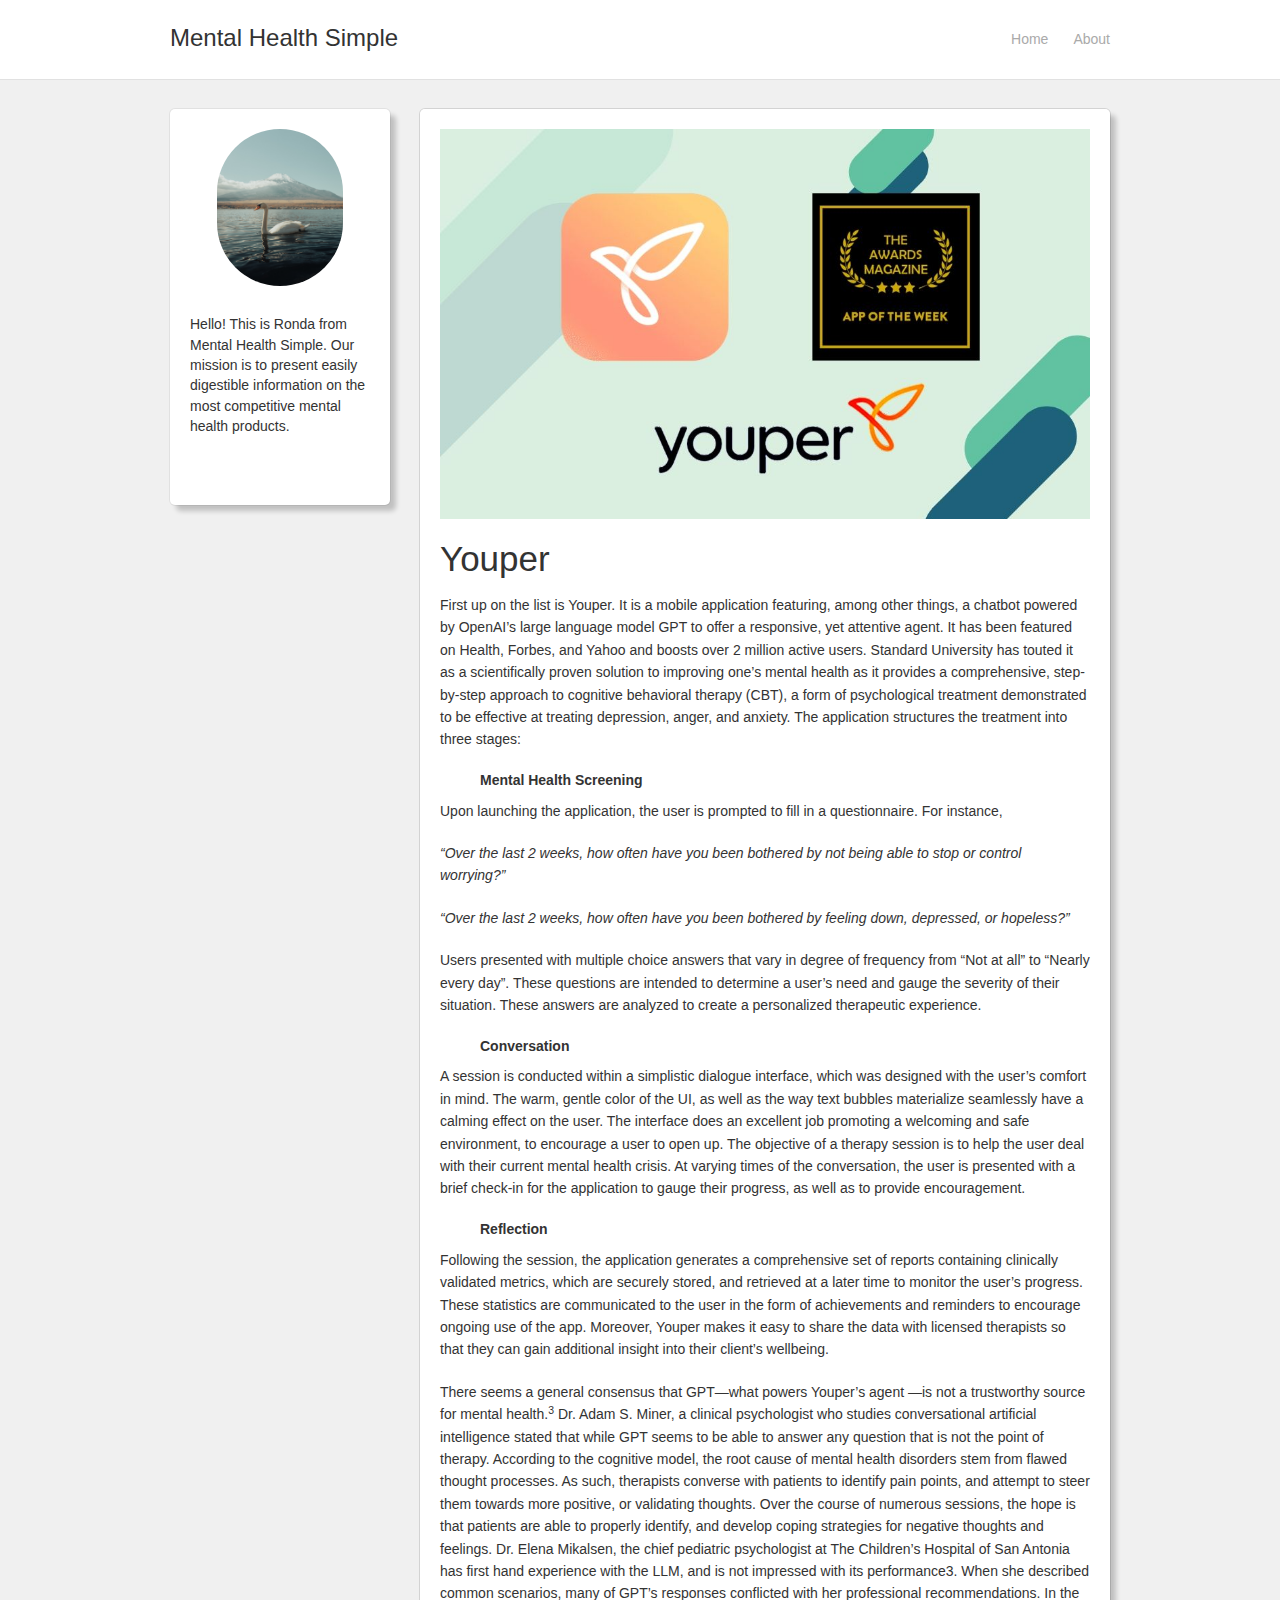
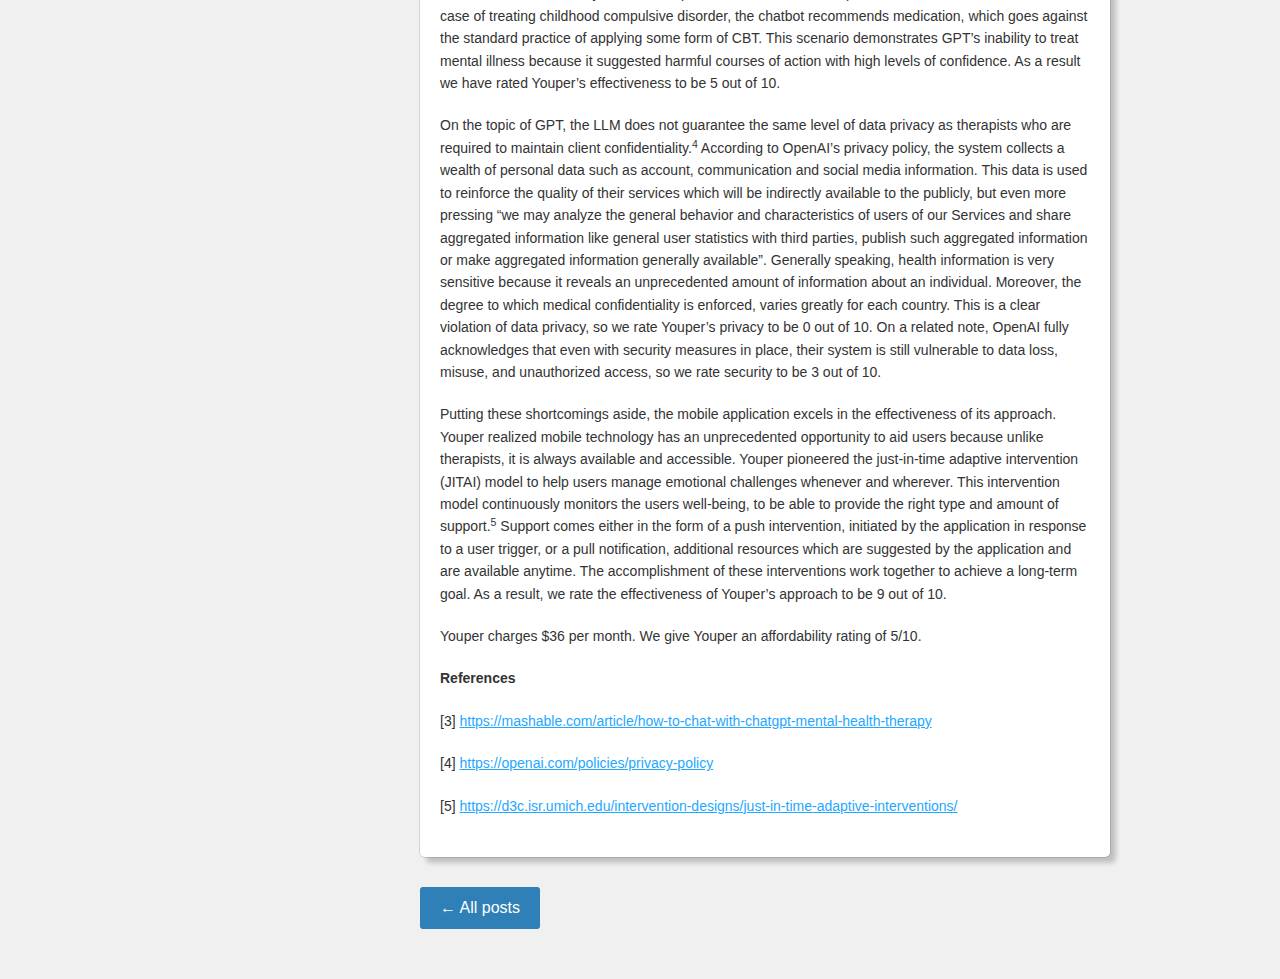
==== commit 87cba69d: "Add files via upload" ====
--- a/blog1.html
+++ b/blog1.html
@@ -28,7 +28,7 @@
   <div data-collapse="medium" data-animation="default" data-duration="400" data-easing="ease" data-easing2="ease"
     role="banner" class="navigation-bar w-nav">
     <div class="w-container"><a href="./index.html" aria-current="page" class="w-nav-brand w--current">
-        <div class="site-name">Denali</div>
+        <div class="site-name">Mental Health Simple</div>
       </a>
       <nav role="navigation" class="navigation-menu w-nav-menu"><a href="./index.html"
           class="navigation-link w-nav-link">Home</a><a href="./about.html"
@@ -43,11 +43,10 @@
       <div class="w-row">
         <div class="w-hidden-small w-hidden-tiny w-col w-col-3">
           <div class="white-wrapper"><img
-              src="https://uploads-ssl.webflow.com/6428f730f9d51a54338fd031/6428f730f9d51a66b28fd095_photo-1443180236447-432ea00e6ead.jpg"
-              alt="" class="circle-profile" />
-            <p class="site-description">Denali is a simple responsive blog template. Easily add new posts using the
-              Editor or change layout and design using the Designer.</p>
-            <div class="social-link-group"><a href="#" class="social-icon-link w-inline-block"><img
+            src="portrait.jpg"
+            alt="" class="circle-profile" />
+          <p class="site-description">Hello! This is Ronda from Mental Health Simple. Our mission is to present easily digestible information on the most competitive mental health products. </p>
+          <div class="social-link-group"><a href="#" class="social-icon-link w-inline-block"><img
                   src="https://uploads-ssl.webflow.com/6428f730f9d51a54338fd031/6428f730f9d51a324a8fd0c8_social-03.svg"
                   width="25" alt="" /></a><a href="#" class="social-icon-link w-inline-block"><img
                   src="https://uploads-ssl.webflow.com/6428f730f9d51a54338fd031/6428f730f9d51a5b728fd0d6_social-07.svg"
@@ -61,18 +60,37 @@
         <div class="content-column w-col w-col-9">
           <div class="post-wrapper">
             <div class="post-content white-wrapper"><img
-                src="https://uploads-ssl.webflow.com/6428f730f9d51a54338fd031/6428f730f9d51a364b8fd0ef_1Di8seNRo6bK8c9xq5Cw_Italia-Ferris.jpg"
+                src="Youper.jpg"
                 loading="lazy" width="680" height="250"
-                srcset="https://uploads-ssl.webflow.com/6428f730f9d51a54338fd031/6428f730f9d51a364b8fd0ef_1Di8seNRo6bK8c9xq5Cw_Italia-Ferris-p-500x334.jpeg 500w, https://uploads-ssl.webflow.com/6428f730f9d51a54338fd031/6428f730f9d51a364b8fd0ef_1Di8seNRo6bK8c9xq5Cw_Italia-Ferris-p-800x534.jpeg 800w, https://uploads-ssl.webflow.com/6428f730f9d51a54338fd031/6428f730f9d51a364b8fd0ef_1Di8seNRo6bK8c9xq5Cw_Italia-Ferris-p-1080x721.jpeg 1080w, https://uploads-ssl.webflow.com/6428f730f9d51a54338fd031/6428f730f9d51a364b8fd0ef_1Di8seNRo6bK8c9xq5Cw_Italia-Ferris.jpg 1300w"
                 sizes="(max-width: 479px) 77vw, (max-width: 767px) 85vw, (max-width: 991px) 67vw, 650px" alt=""
-                class="image-3" />
+                class="image-3" style="width:100%;height:100%;"/>
               <div class="div-block-2" style="margin-top: 20px;">
-                <h1>Heading</h1>
+                <h1>Youper</h1>
               </div>
-              <p>Lorem ipsum dolor sit amet, consectetur adipiscing elit. Suspendisse varius enim in eros elementum
-                tristique. Duis cursus, mi quis viverra ornare, eros dolor interdum nulla, ut commodo diam libero vitae
-                erat. Aenean faucibus nibh et justo cursus id rutrum lorem imperdiet. Nunc ut sem vitae risus tristique
-                posuere.</p>
+              <p>First up on the list is Youper. It is a mobile application featuring, among other things, a chatbot powered by OpenAI&rsquo;s large language model GPT to offer a responsive, yet attentive agent. It has been featured on Health, Forbes, and Yahoo and boosts over 2 million active users. Standard University has touted it as a scientifically proven solution to improving one&rsquo;s mental health as it provides a comprehensive, step-by-step approach to cognitive behavioral therapy (CBT), a form of psychological treatment demonstrated to be effective at treating depression, anger, and anxiety. The application structures the treatment into three stages:</p>
+              <ol>
+              <b>Mental Health Screening</b>
+              </ol>
+              <p>Upon launching the application, the user is prompted to fill in a questionnaire. For instance,</p>
+              <p><em>&ldquo;Over the last 2 weeks, how often have you been bothered by not being able to stop or control worrying?&rdquo;</em></p>
+              <p><em>&ldquo;Over the last 2 weeks, how often have you been bothered by feeling down, depressed, or hopeless?&rdquo;</em></p>
+              <p>Users presented with multiple choice answers that vary in degree of frequency from &ldquo;Not at all&rdquo; to &ldquo;Nearly every day&rdquo;. These questions are intended to determine a user&rsquo;s need and gauge the severity of their situation. These answers are analyzed to create a personalized therapeutic experience.</p>
+              <ol>
+              <b>Conversation</b>
+              </ol>
+              <p>A session is conducted within a simplistic dialogue interface, which was designed with the user&rsquo;s comfort in mind. The warm, gentle color of the UI, as well as the way text bubbles materialize seamlessly have a calming effect on the user. The interface does an excellent job promoting a welcoming and safe environment, to encourage a user to open up. The objective of a therapy session is to help the user deal with their current mental health crisis. At varying times of the conversation, the user is presented with a brief check-in for the application to gauge their progress, as well as to provide encouragement.</p>
+              <ol>
+              <b>Reflection</b>
+              </ol>
+              <p>Following the session, the application generates a comprehensive set of reports containing clinically validated metrics, which are securely stored, and retrieved at a later time to monitor the user&rsquo;s progress. These statistics are communicated to the user in the form of achievements and reminders to encourage ongoing use of the app. Moreover, Youper makes it easy to share the data with licensed therapists so that they can gain additional insight into their client&rsquo;s wellbeing.</p>
+              <p>There seems a general consensus that GPT&mdash;what powers Youper&rsquo;s agent &mdash;is not a trustworthy source for mental health.<sup>3</sup> Dr. Adam S. Miner, a clinical psychologist who studies conversational artificial intelligence stated that while GPT seems to be able to answer any question that is not the point of therapy. According to the cognitive model, the root cause of mental health disorders stem from flawed thought processes. As such, therapists converse with patients to identify pain points, and attempt to steer them towards more positive, or validating thoughts. Over the course of numerous sessions, the hope is that patients are able to properly identify, and develop coping strategies for negative thoughts and feelings. Dr. Elena Mikalsen, the chief pediatric psychologist at The Children&rsquo;s Hospital of San Antonia has first hand experience with the LLM, and is not impressed with its performance3. When she described common scenarios, many of GPT&rsquo;s responses conflicted with her professional recommendations. In the case of treating childhood compulsive disorder, the chatbot recommends medication, which goes against the standard practice of applying some form of CBT. This scenario demonstrates GPT&rsquo;s inability to treat mental illness because it suggested harmful courses of action with high levels of confidence. As a result we have rated Youper&rsquo;s effectiveness to be 5 out of 10.</p>
+              <p>On the topic of GPT, the LLM does not guarantee the same level of data privacy as therapists who are required to maintain client confidentiality.<sup>4</sup> According to OpenAI&rsquo;s privacy policy, the system collects a wealth of personal data such as account, communication and social media information. This data is used to reinforce the quality of their services which will be indirectly available to the publicly, but even more pressing &ldquo;we may analyze the general behavior and characteristics of users of our Services and share aggregated information like general user statistics with third parties, publish such aggregated information or make aggregated information generally available&rdquo;. Generally speaking, health information is very sensitive because it reveals an unprecedented amount of information about an individual. Moreover, the degree to which medical confidentiality is enforced, varies greatly for each country. This is a clear violation of data privacy, so we rate Youper&rsquo;s privacy to be 0 out of 10. On a related note, OpenAI fully acknowledges that even with security measures in place, their system is still vulnerable to data loss, misuse, and unauthorized access, so we rate security to be 3 out of 10.</p>
+              <p>Putting these shortcomings aside, the mobile application excels in the effectiveness of its approach. Youper realized mobile technology has an unprecedented opportunity to aid users because unlike therapists, it is always available and accessible. Youper pioneered the just-in-time adaptive intervention (JITAI) model to help users manage emotional challenges whenever and wherever. This intervention model continuously monitors the users well-being, to be able to provide the right type and amount of support.<sup>5</sup> Support comes either in the form of a push intervention, initiated by the application in response to a user trigger, or a pull notification, additional resources which are suggested by the application and are available anytime. The accomplishment of these interventions work together to achieve a long-term goal. As a result, we rate the effectiveness of Youper&rsquo;s approach to be 9 out of 10.</p>
+              <p>Youper charges $36 per month. We give Youper an affordability rating of 5/10.</p>
+              <p><strong>References</strong></p>
+              <p>[3] <a href="https://mashable.com/article/how-to-chat-with-chatgpt-mental-health-therapy">https://mashable.com/article/how-to-chat-with-chatgpt-mental-health-therapy</a></p>
+              <p>[4] <a href="https://openai.com/policies/privacy-policy">https://openai.com/policies/privacy-policy</a></p>
+              <p>[5] <a href="https://d3c.isr.umich.edu/intervention-designs/just-in-time-adaptive-interventions/">https://d3c.isr.umich.edu/intervention-designs/just-in-time-adaptive-interventions/</a></p>
             </div>
           </div>
           <div class="button-wrapper"><a href="./index.html" aria-current="page" class="button w-button w--current">← All
--- a/styles.css
+++ b/styles.css
@@ -2,712 +2,3010 @@
 /* ==========================================================================
    normalize.css v3.0.3 | MIT License | github.com/necolas/normalize.css 
    ========================================================================== */
-/*! normalize.css v3.0.3 | MIT License | github.com/necolas/normalize.css */html{font-family:sans-serif;-ms-text-size-adjust:100%;-webkit-text-size-adjust:100%}body{margin:0}article,aside,details,figcaption,figure,footer,header,hgroup,main,menu,nav,section,summary{display:block}audio,canvas,progress,video{display:inline-block;vertical-align:baseline}audio:not([controls]){display:none;height:0}[hidden],template{display:none}a{background-color:transparent}a:active,a:hover{outline:0}abbr[title]{border-bottom:1px dotted}b,strong{font-weight:bold}dfn{font-style:italic}h1{font-size:2em;margin:.67em 0}mark{background:#ff0;color:#000}small{font-size:80%}sub,sup{font-size:75%;line-height:0;position:relative;vertical-align:baseline}sup{top:-0.5em}sub{bottom:-0.25em}img{border:0}svg:not(:root){overflow:hidden}figure{margin:1em 40px}hr{box-sizing:content-box;height:0}pre{overflow:auto}code,kbd,pre,samp{font-family:monospace, monospace;font-size:1em}button,input,optgroup,select,textarea{color:inherit;font:inherit;margin:0}button{overflow:visible}button,select{text-transform:none}button,html input[type="button"],input[type="reset"]{-webkit-appearance:button;cursor:pointer}button[disabled],html input[disabled]{cursor:default}button::-moz-focus-inner,input::-moz-focus-inner{border:0;padding:0}input{line-height:normal}input[type='checkbox'],input[type='radio']{box-sizing:border-box;padding:0}input[type='number']::-webkit-inner-spin-button,input[type='number']::-webkit-outer-spin-button{height:auto}input[type='search']{-webkit-appearance:none}input[type='search']::-webkit-search-cancel-button,input[type='search']::-webkit-search-decoration{-webkit-appearance:none}fieldset{border:1px solid #c0c0c0;margin:0 2px;padding:.35em .625em .75em}legend{border:0;padding:0}textarea{overflow:auto}optgroup{font-weight:bold}table{border-collapse:collapse;border-spacing:0}td,th{padding:0}
+/*! normalize.css v3.0.3 | MIT License | github.com/necolas/normalize.css */
+html {
+  font-family: sans-serif;
+  -ms-text-size-adjust: 100%;
+  -webkit-text-size-adjust: 100%
+}
+
+body {
+  margin: 0
+}
+
+article,
+aside,
+details,
+figcaption,
+figure,
+footer,
+header,
+hgroup,
+main,
+menu,
+nav,
+section,
+summary {
+  display: block
+}
+
+audio,
+canvas,
+progress,
+video {
+  display: inline-block;
+  vertical-align: baseline
+}
+
+audio:not([controls]) {
+  display: none;
+  height: 0
+}
+
+[hidden],
+template {
+  display: none
+}
+
+a {
+  background-color: transparent
+}
+
+a:active,
+a:hover {
+  outline: 0
+}
+
+abbr[title] {
+  border-bottom: 1px dotted
+}
+
+b,
+strong {
+  font-weight: bold
+}
+
+dfn {
+  font-style: italic
+}
+
+h1 {
+  font-size: 2em;
+  margin: .67em 0
+}
+
+mark {
+  background: #ff0;
+  color: #000
+}
+
+small {
+  font-size: 80%
+}
+
+sub,
+sup {
+  font-size: 75%;
+  line-height: 0;
+  position: relative;
+  vertical-align: baseline
+}
+
+sup {
+  top: -0.5em
+}
+
+sub {
+  bottom: -0.25em
+}
+
+img {
+  border: 0
+}
+
+svg:not(:root) {
+  overflow: hidden
+}
+
+figure {
+  margin: 1em 40px
+}
+
+hr {
+  box-sizing: content-box;
+  height: 0
+}
+
+pre {
+  overflow: auto
+}
+
+code,
+kbd,
+pre,
+samp {
+  font-family: monospace, monospace;
+  font-size: 1em
+}
+
+button,
+input,
+optgroup,
+select,
+textarea {
+  color: inherit;
+  font: inherit;
+  margin: 0
+}
+
+button {
+  overflow: visible
+}
+
+button,
+select {
+  text-transform: none
+}
+
+button,
+html input[type="button"],
+input[type="reset"] {
+  -webkit-appearance: button;
+  cursor: pointer
+}
+
+button[disabled],
+html input[disabled] {
+  cursor: default
+}
+
+button::-moz-focus-inner,
+input::-moz-focus-inner {
+  border: 0;
+  padding: 0
+}
+
+input {
+  line-height: normal
+}
+
+input[type='checkbox'],
+input[type='radio'] {
+  box-sizing: border-box;
+  padding: 0
+}
+
+input[type='number']::-webkit-inner-spin-button,
+input[type='number']::-webkit-outer-spin-button {
+  height: auto
+}
+
+input[type='search'] {
+  -webkit-appearance: none
+}
+
+input[type='search']::-webkit-search-cancel-button,
+input[type='search']::-webkit-search-decoration {
+  -webkit-appearance: none
+}
+
+fieldset {
+  border: 1px solid #c0c0c0;
+  margin: 0 2px;
+  padding: .35em .625em .75em
+}
+
+legend {
+  border: 0;
+  padding: 0
+}
+
+textarea {
+  overflow: auto
+}
+
+optgroup {
+  font-weight: bold
+}
+
+table {
+  border-collapse: collapse;
+  border-spacing: 0
+}
+
+td,
+th {
+  padding: 0
+}
 
 /* ==========================================================================
    Start of base Webflow CSS - If you're looking for some ultra-clean CSS, skip the boilerplate and see the unminified code below.
    ========================================================================== */
-   @font-face{font-family:'webflow-icons';src:url("[data-uri]") format('truetype');font-weight:normal;font-style:normal}[class^="w-icon-"],[class*=" w-icon-"]{font-family:'webflow-icons' !important;speak:none;font-style:normal;font-weight:normal;font-variant:normal;text-transform:none;line-height:1;-webkit-font-smoothing:antialiased;-moz-osx-font-smoothing:grayscale}.w-icon-slider-right:before{content:"\e600"}.w-icon-slider-left:before{content:"\e601"}.w-icon-nav-menu:before{content:"\e602"}.w-icon-arrow-down:before,.w-icon-dropdown-toggle:before{content:"\e603"}.w-icon-file-upload-remove:before{content:"\e900"}.w-icon-file-upload-icon:before{content:"\e903"}*{-webkit-box-sizing:border-box;-moz-box-sizing:border-box;box-sizing:border-box}html{height:100%}body{margin:0;min-height:100%;background-color:#fff;font-family:Arial,sans-serif;font-size:14px;line-height:20px;color:#333}img{max-width:100%;vertical-align:middle;display:inline-block}html.w-mod-touch *{background-attachment:scroll !important}.w-block{display:block}.w-inline-block{max-width:100%;display:inline-block}.w-clearfix:before,.w-clearfix:after{content:" ";display:table;grid-column-start:1;grid-row-start:1;grid-column-end:2;grid-row-end:2}.w-clearfix:after{clear:both}.w-hidden{display:none}.w-button{display:inline-block;padding:9px 15px;background-color:#3898EC;color:white;border:0;line-height:inherit;text-decoration:none;cursor:pointer;border-radius:0}input.w-button{-webkit-appearance:button}html[data-w-dynpage] [data-w-cloak]{color:transparent !important}.w-webflow-badge,.w-webflow-badge *{position:static;left:auto;top:auto;right:auto;bottom:auto;z-index:auto;display:block;visibility:visible;overflow:visible;overflow-x:visible;overflow-y:visible;box-sizing:border-box;width:auto;height:auto;max-height:none;max-width:none;min-height:0;min-width:0;margin:0;padding:0;float:none;clear:none;border:0 none transparent;border-radius:0;background:none;background-image:none;background-position:0% 0%;background-size:auto auto;background-repeat:repeat;background-origin:padding-box;background-clip:border-box;background-attachment:scroll;background-color:transparent;box-shadow:none;opacity:1;transform:none;transition:none;direction:ltr;font-family:inherit;font-weight:inherit;color:inherit;font-size:inherit;line-height:inherit;font-style:inherit;font-variant:inherit;text-align:inherit;letter-spacing:inherit;text-decoration:inherit;text-indent:0;text-transform:inherit;list-style-type:disc;text-shadow:none;font-smoothing:auto;vertical-align:baseline;cursor:inherit;white-space:inherit;word-break:normal;word-spacing:normal;word-wrap:normal}.w-webflow-badge{position:fixed !important;display:inline-block !important;visibility:visible !important;z-index:2147483647 !important;top:auto !important;right:12px !important;bottom:12px !important;left:auto !important;color:#AAADB0 !important;background-color:#fff !important;border-radius:3px !important;padding:6px 8px 6px 6px !important;font-size:12px !important;opacity:1 !important;line-height:14px !important;text-decoration:none !important;transform:none !important;margin:0 !important;width:auto !important;height:auto !important;overflow:visible !important;white-space:nowrap;box-shadow:0 0 0 1px rgba(0,0,0,0.1),0 1px 3px rgba(0,0,0,0.1);cursor:pointer}.w-webflow-badge>img{display:inline-block !important;visibility:visible !important;opacity:1 !important;vertical-align:middle !important}h1,h2,h3,h4,h5,h6{font-weight:bold;margin-bottom:10px}h1{font-size:38px;line-height:44px;margin-top:20px}h2{font-size:32px;line-height:36px;margin-top:20px}h3{font-size:24px;line-height:30px;margin-top:20px}h4{font-size:18px;line-height:24px;margin-top:10px}h5{font-size:14px;line-height:20px;margin-top:10px}h6{font-size:12px;line-height:18px;margin-top:10px}p{margin-top:0;margin-bottom:10px}blockquote{margin:0 0 10px 0;padding:10px 20px;border-left:5px solid #E2E2E2;font-size:18px;line-height:22px}figure{margin:0;margin-bottom:10px}figcaption{margin-top:5px;text-align:center}ul,ol{margin-top:0px;margin-bottom:10px;padding-left:40px}.w-list-unstyled{padding-left:0;list-style:none}.w-embed:before,.w-embed:after{content:" ";display:table;grid-column-start:1;grid-row-start:1;grid-column-end:2;grid-row-end:2}.w-embed:after{clear:both}.w-video{width:100%;position:relative;padding:0}.w-video iframe,.w-video object,.w-video embed{position:absolute;top:0;left:0;width:100%;height:100%;border:none}fieldset{padding:0;margin:0;border:0}button,[type='button'],[type='reset']{border:0;cursor:pointer;-webkit-appearance:button}.w-form{margin:0 0 15px}.w-form-done{display:none;padding:20px;text-align:center;background-color:#dddddd}.w-form-fail{display:none;margin-top:10px;padding:10px;background-color:#ffdede}label{display:block;margin-bottom:5px;font-weight:bold}.w-input,.w-select{display:block;width:100%;height:38px;padding:8px 12px;margin-bottom:10px;font-size:14px;line-height:1.42857143;color:#333333;vertical-align:middle;background-color:#ffffff;border:1px solid #cccccc}.w-input:-moz-placeholder,.w-select:-moz-placeholder{color:#999}.w-input::-moz-placeholder,.w-select::-moz-placeholder{color:#999;opacity:1}.w-input:-ms-input-placeholder,.w-select:-ms-input-placeholder{color:#999}.w-input::-webkit-input-placeholder,.w-select::-webkit-input-placeholder{color:#999}.w-input:focus,.w-select:focus{border-color:#3898EC;outline:0}.w-input[disabled],.w-select[disabled],.w-input[readonly],.w-select[readonly],fieldset[disabled] .w-input,fieldset[disabled] .w-select{cursor:not-allowed}.w-input[disabled]:not(.w-input-disabled),.w-select[disabled]:not(.w-input-disabled),.w-input[readonly],.w-select[readonly],fieldset[disabled]:not(.w-input-disabled) .w-input,fieldset[disabled]:not(.w-input-disabled) .w-select{background-color:#eeeeee}textarea.w-input,textarea.w-select{height:auto}.w-select{background-color:#f3f3f3}.w-select[multiple]{height:auto}.w-form-label{display:inline-block;cursor:pointer;font-weight:normal;margin-bottom:0px}.w-radio{display:block;margin-bottom:5px;padding-left:20px}.w-radio:before,.w-radio:after{content:" ";display:table;grid-column-start:1;grid-row-start:1;grid-column-end:2;grid-row-end:2}.w-radio:after{clear:both}.w-radio-input{margin:4px 0 0;margin-top:1px \9;line-height:normal;float:left;margin-left:-20px}.w-radio-input{margin-top:3px}.w-file-upload{display:block;margin-bottom:10px}.w-file-upload-input{width:.1px;height:.1px;opacity:0;overflow:hidden;position:absolute;z-index:-100}.w-file-upload-default,.w-file-upload-uploading,.w-file-upload-success{display:inline-block;color:#333333}.w-file-upload-error{display:block;margin-top:10px}.w-file-upload-default.w-hidden,.w-file-upload-uploading.w-hidden,.w-file-upload-error.w-hidden,.w-file-upload-success.w-hidden{display:none}.w-file-upload-uploading-btn{display:flex;font-size:14px;font-weight:normal;cursor:pointer;margin:0;padding:8px 12px;border:1px solid #cccccc;background-color:#fafafa}.w-file-upload-file{display:flex;flex-grow:1;justify-content:space-between;margin:0;padding:8px 9px 8px 11px;border:1px solid #cccccc;background-color:#fafafa}.w-file-upload-file-name{font-size:14px;font-weight:normal;display:block}.w-file-remove-link{margin-top:3px;margin-left:10px;width:auto;height:auto;padding:3px;display:block;cursor:pointer}.w-icon-file-upload-remove{margin:auto;font-size:10px}.w-file-upload-error-msg{display:inline-block;color:#ea384c;padding:2px 0}.w-file-upload-info{display:inline-block;line-height:38px;padding:0 12px}.w-file-upload-label{display:inline-block;font-size:14px;font-weight:normal;cursor:pointer;margin:0;padding:8px 12px;border:1px solid #cccccc;background-color:#fafafa}.w-icon-file-upload-icon,.w-icon-file-upload-uploading{display:inline-block;margin-right:8px;width:20px}.w-icon-file-upload-uploading{height:20px}.w-container{margin-left:auto;margin-right:auto;max-width:940px}.w-container:before,.w-container:after{content:" ";display:table;grid-column-start:1;grid-row-start:1;grid-column-end:2;grid-row-end:2}.w-container:after{clear:both}.w-container .w-row{margin-left:-10px;margin-right:-10px}.w-row:before,.w-row:after{content:" ";display:table;grid-column-start:1;grid-row-start:1;grid-column-end:2;grid-row-end:2}.w-row:after{clear:both}.w-row .w-row{margin-left:0;margin-right:0}.w-col{position:relative;float:left;width:100%;min-height:1px;padding-left:10px;padding-right:10px}.w-col .w-col{padding-left:0;padding-right:0}.w-col-1{width:8.33333333%}.w-col-2{width:16.66666667%}.w-col-3{width:25%}.w-col-4{width:33.33333333%}.w-col-5{width:41.66666667%}.w-col-6{width:50%}.w-col-7{width:58.33333333%}.w-col-8{width:66.66666667%}.w-col-9{width:75%}.w-col-10{width:83.33333333%}.w-col-11{width:91.66666667%}.w-col-12{width:100%}.w-hidden-main{display:none !important}@media screen and (max-width:991px){.w-container{max-width:728px}.w-hidden-main{display:inherit !important}.w-hidden-medium{display:none !important}.w-col-medium-1{width:8.33333333%}.w-col-medium-2{width:16.66666667%}.w-col-medium-3{width:25%}.w-col-medium-4{width:33.33333333%}.w-col-medium-5{width:41.66666667%}.w-col-medium-6{width:50%}.w-col-medium-7{width:58.33333333%}.w-col-medium-8{width:66.66666667%}.w-col-medium-9{width:75%}.w-col-medium-10{width:83.33333333%}.w-col-medium-11{width:91.66666667%}.w-col-medium-12{width:100%}.w-col-stack{width:100%;left:auto;right:auto}}@media screen and (max-width:767px){.w-hidden-main{display:inherit !important}.w-hidden-medium{display:inherit !important}.w-hidden-small{display:none !important}.w-row,.w-container .w-row{margin-left:0;margin-right:0}.w-col{width:100%;left:auto;right:auto}.w-col-small-1{width:8.33333333%}.w-col-small-2{width:16.66666667%}.w-col-small-3{width:25%}.w-col-small-4{width:33.33333333%}.w-col-small-5{width:41.66666667%}.w-col-small-6{width:50%}.w-col-small-7{width:58.33333333%}.w-col-small-8{width:66.66666667%}.w-col-small-9{width:75%}.w-col-small-10{width:83.33333333%}.w-col-small-11{width:91.66666667%}.w-col-small-12{width:100%}}@media screen and (max-width:479px){.w-container{max-width:none}.w-hidden-main{display:inherit !important}.w-hidden-medium{display:inherit !important}.w-hidden-small{display:inherit !important}.w-hidden-tiny{display:none !important}.w-col{width:100%}.w-col-tiny-1{width:8.33333333%}.w-col-tiny-2{width:16.66666667%}.w-col-tiny-3{width:25%}.w-col-tiny-4{width:33.33333333%}.w-col-tiny-5{width:41.66666667%}.w-col-tiny-6{width:50%}.w-col-tiny-7{width:58.33333333%}.w-col-tiny-8{width:66.66666667%}.w-col-tiny-9{width:75%}.w-col-tiny-10{width:83.33333333%}.w-col-tiny-11{width:91.66666667%}.w-col-tiny-12{width:100%}}.w-widget{position:relative}.w-widget-map{width:100%;height:400px}.w-widget-map label{width:auto;display:inline}.w-widget-map img{max-width:inherit}.w-widget-map .gm-style-iw{text-align:center}.w-widget-map .gm-style-iw>button{display:none !important}.w-widget-twitter{overflow:hidden}.w-widget-twitter-count-shim{display:inline-block;vertical-align:top;position:relative;width:28px;height:20px;text-align:center;background:white;border:#758696 solid 1px;border-radius:3px}.w-widget-twitter-count-shim *{pointer-events:none;-webkit-user-select:none;-moz-user-select:none;-ms-user-select:none;user-select:none}.w-widget-twitter-count-shim .w-widget-twitter-count-inner{position:relative;font-size:15px;line-height:12px;text-align:center;color:#999;font-family:serif}.w-widget-twitter-count-shim .w-widget-twitter-count-clear{position:relative;display:block}.w-widget-twitter-count-shim.w--large{width:36px;height:28px}.w-widget-twitter-count-shim.w--large .w-widget-twitter-count-inner{font-size:18px;line-height:18px}.w-widget-twitter-count-shim:not(.w--vertical){margin-left:5px;margin-right:8px}.w-widget-twitter-count-shim:not(.w--vertical).w--large{margin-left:6px}.w-widget-twitter-count-shim:not(.w--vertical):before,.w-widget-twitter-count-shim:not(.w--vertical):after{top:50%;left:0;border:solid transparent;content:' ';height:0;width:0;position:absolute;pointer-events:none}.w-widget-twitter-count-shim:not(.w--vertical):before{border-color:rgba(117,134,150,0);border-right-color:#5d6c7b;border-width:4px;margin-left:-9px;margin-top:-4px}.w-widget-twitter-count-shim:not(.w--vertical).w--large:before{border-width:5px;margin-left:-10px;margin-top:-5px}.w-widget-twitter-count-shim:not(.w--vertical):after{border-color:rgba(255,255,255,0);border-right-color:white;border-width:4px;margin-left:-8px;margin-top:-4px}.w-widget-twitter-count-shim:not(.w--vertical).w--large:after{border-width:5px;margin-left:-9px;margin-top:-5px}.w-widget-twitter-count-shim.w--vertical{width:61px;height:33px;margin-bottom:8px}.w-widget-twitter-count-shim.w--vertical:before,.w-widget-twitter-count-shim.w--vertical:after{top:100%;left:50%;border:solid transparent;content:' ';height:0;width:0;position:absolute;pointer-events:none}.w-widget-twitter-count-shim.w--vertical:before{border-color:rgba(117,134,150,0);border-top-color:#5d6c7b;border-width:5px;margin-left:-5px}.w-widget-twitter-count-shim.w--vertical:after{border-color:rgba(255,255,255,0);border-top-color:white;border-width:4px;margin-left:-4px}.w-widget-twitter-count-shim.w--vertical .w-widget-twitter-count-inner{font-size:18px;line-height:22px}.w-widget-twitter-count-shim.w--vertical.w--large{width:76px}.w-background-video{position:relative;overflow:hidden;height:500px;color:white}.w-background-video>video{background-size:cover;background-position:50% 50%;position:absolute;margin:auto;width:100%;height:100%;right:-100%;bottom:-100%;top:-100%;left:-100%;object-fit:cover;z-index:-100}.w-background-video>video::-webkit-media-controls-start-playback-button{display:none !important;-webkit-appearance:none}.w-background-video--control{position:absolute;bottom:1em;right:1em;background-color:transparent;padding:0}.w-background-video--control>[hidden]{display:none !important}.w-slider{position:relative;height:300px;text-align:center;background:#dddddd;clear:both;-webkit-tap-highlight-color:rgba(0,0,0,0);tap-highlight-color:rgba(0,0,0,0)}.w-slider-mask{position:relative;display:block;overflow:hidden;z-index:1;left:0;right:0;height:100%;white-space:nowrap}.w-slide{position:relative;display:inline-block;vertical-align:top;width:100%;height:100%;white-space:normal;text-align:left}.w-slider-nav{position:absolute;z-index:2;top:auto;right:0;bottom:0;left:0;margin:auto;padding-top:10px;height:40px;text-align:center;-webkit-tap-highlight-color:rgba(0,0,0,0);tap-highlight-color:rgba(0,0,0,0)}.w-slider-nav.w-round>div{border-radius:100%}.w-slider-nav.w-num>div{width:auto;height:auto;padding:.2em .5em;font-size:inherit;line-height:inherit}.w-slider-nav.w-shadow>div{box-shadow:0 0 3px rgba(51,51,51,0.4)}.w-slider-nav-invert{color:#fff}.w-slider-nav-invert>div{background-color:rgba(34,34,34,0.4)}.w-slider-nav-invert>div.w-active{background-color:#222}.w-slider-dot{position:relative;display:inline-block;width:1em;height:1em;background-color:rgba(255,255,255,0.4);cursor:pointer;margin:0 3px .5em;transition:background-color 100ms,color 100ms}.w-slider-dot.w-active{background-color:#fff}.w-slider-dot:focus{outline:none;box-shadow:0 0 0 2px #fff}.w-slider-dot:focus.w-active{box-shadow:none}.w-slider-arrow-left,.w-slider-arrow-right{position:absolute;width:80px;top:0;right:0;bottom:0;left:0;margin:auto;cursor:pointer;overflow:hidden;color:white;font-size:40px;-webkit-tap-highlight-color:rgba(0,0,0,0);tap-highlight-color:rgba(0,0,0,0);-webkit-user-select:none;-moz-user-select:none;-ms-user-select:none;user-select:none}.w-slider-arrow-left [class^='w-icon-'],.w-slider-arrow-right [class^='w-icon-'],.w-slider-arrow-left [class*=' w-icon-'],.w-slider-arrow-right [class*=' w-icon-']{position:absolute}.w-slider-arrow-left:focus,.w-slider-arrow-right:focus{outline:0}.w-slider-arrow-left{z-index:3;right:auto}.w-slider-arrow-right{z-index:4;left:auto}.w-icon-slider-left,.w-icon-slider-right{top:0;right:0;bottom:0;left:0;margin:auto;width:1em;height:1em}.w-slider-aria-label{border:0;clip:rect(0 0 0 0);height:1px;margin:-1px;overflow:hidden;padding:0;position:absolute;width:1px}.w-slider-force-show{display:block !important}.w-dropdown{display:inline-block;position:relative;text-align:left;margin-left:auto;margin-right:auto;z-index:900}.w-dropdown-btn,.w-dropdown-toggle,.w-dropdown-link{position:relative;vertical-align:top;text-decoration:none;color:#222222;padding:20px;text-align:left;margin-left:auto;margin-right:auto;white-space:nowrap}.w-dropdown-toggle{-webkit-user-select:none;-moz-user-select:none;-ms-user-select:none;user-select:none;display:inline-block;cursor:pointer;padding-right:40px}.w-dropdown-toggle:focus{outline:0}.w-icon-dropdown-toggle{position:absolute;top:0;right:0;bottom:0;margin:auto;margin-right:20px;width:1em;height:1em}.w-dropdown-list{position:absolute;background:#dddddd;display:none;min-width:100%}.w-dropdown-list.w--open{display:block}.w-dropdown-link{padding:10px 20px;display:block;color:#222222}.w-dropdown-link.w--current{color:#0082f3}.w-dropdown-link:focus{outline:0}@media screen and (max-width:767px){.w-nav-brand{padding-left:10px}}.w-lightbox-backdrop{color:#000;cursor:auto;font-family:serif;font-size:medium;font-style:normal;font-variant:normal;font-weight:normal;letter-spacing:normal;line-height:normal;list-style:disc;text-align:start;text-indent:0;text-shadow:none;text-transform:none;visibility:visible;white-space:normal;word-break:normal;word-spacing:normal;word-wrap:normal;position:fixed;top:0;right:0;bottom:0;left:0;color:#fff;font-family:"Helvetica Neue",Helvetica,Ubuntu,"Segoe UI",Verdana,sans-serif;font-size:17px;line-height:1.2;font-weight:300;text-align:center;background:rgba(0,0,0,0.9);z-index:2000;outline:0;opacity:0;-webkit-user-select:none;-moz-user-select:none;-ms-user-select:none;-webkit-tap-highlight-color:transparent;-webkit-transform:translate(0, 0)}.w-lightbox-backdrop,.w-lightbox-container{height:100%;overflow:auto;-webkit-overflow-scrolling:touch}.w-lightbox-content{position:relative;height:100vh;overflow:hidden}.w-lightbox-view{position:absolute;width:100vw;height:100vh;opacity:0}.w-lightbox-view:before{content:"";height:100vh}.w-lightbox-group,.w-lightbox-group .w-lightbox-view,.w-lightbox-group .w-lightbox-view:before{height:86vh}.w-lightbox-frame,.w-lightbox-view:before{display:inline-block;vertical-align:middle}.w-lightbox-figure{position:relative;margin:0}.w-lightbox-group .w-lightbox-figure{cursor:pointer}.w-lightbox-img{width:auto;height:auto;max-width:none}.w-lightbox-image{display:block;float:none;max-width:100vw;max-height:100vh}.w-lightbox-group .w-lightbox-image{max-height:86vh}.w-lightbox-caption{position:absolute;right:0;bottom:0;left:0;padding:.5em 1em;background:rgba(0,0,0,0.4);text-align:left;text-overflow:ellipsis;white-space:nowrap;overflow:hidden}.w-lightbox-embed{position:absolute;top:0;right:0;bottom:0;left:0;width:100%;height:100%}.w-lightbox-control{position:absolute;top:0;width:4em;background-size:24px;background-repeat:no-repeat;background-position:center;cursor:pointer;-webkit-transition:all .3s;transition:all .3s}.w-lightbox-left{display:none;bottom:0;left:0;background-image:url("[data-uri]")}.w-lightbox-right{display:none;right:0;bottom:0;background-image:url("[data-uri]")}.w-lightbox-close{right:0;height:2.6em;background-image:url("[data-uri]");background-size:18px}.w-lightbox-strip{position:absolute;bottom:0;left:0;right:0;padding:0 1vh;line-height:0;white-space:nowrap;overflow-x:auto;overflow-y:hidden}.w-lightbox-item{display:inline-block;width:10vh;padding:2vh 1vh;box-sizing:content-box;cursor:pointer;-webkit-transform:translate3d(0, 0, 0)}.w-lightbox-active{opacity:.3}.w-lightbox-thumbnail{position:relative;height:10vh;background:#222;overflow:hidden}.w-lightbox-thumbnail-image{position:absolute;top:0;left:0}.w-lightbox-thumbnail .w-lightbox-tall{top:50%;width:100%;-webkit-transform:translate(0, -50%);-ms-transform:translate(0, -50%);transform:translate(0, -50%)}.w-lightbox-thumbnail .w-lightbox-wide{left:50%;height:100%;-webkit-transform:translate(-50%, 0);-ms-transform:translate(-50%, 0);transform:translate(-50%, 0)}.w-lightbox-spinner{position:absolute;top:50%;left:50%;box-sizing:border-box;width:40px;height:40px;margin-top:-20px;margin-left:-20px;border:5px solid rgba(0,0,0,0.4);border-radius:50%;-webkit-animation:spin .8s infinite linear;animation:spin .8s infinite linear}.w-lightbox-spinner:after{content:"";position:absolute;top:-4px;right:-4px;bottom:-4px;left:-4px;border:3px solid transparent;border-bottom-color:#fff;border-radius:50%}.w-lightbox-hide{display:none}.w-lightbox-noscroll{overflow:hidden}@media (min-width:768px){.w-lightbox-content{height:96vh;margin-top:2vh}.w-lightbox-view,.w-lightbox-view:before{height:96vh}.w-lightbox-group,.w-lightbox-group .w-lightbox-view,.w-lightbox-group .w-lightbox-view:before{height:84vh}.w-lightbox-image{max-width:96vw;max-height:96vh}.w-lightbox-group .w-lightbox-image{max-width:82.3vw;max-height:84vh}.w-lightbox-left,.w-lightbox-right{display:block;opacity:.5}.w-lightbox-close{opacity:.8}.w-lightbox-control:hover{opacity:1}}.w-lightbox-inactive,.w-lightbox-inactive:hover{opacity:0}.w-richtext:before,.w-richtext:after{content:" ";display:table;grid-column-start:1;grid-row-start:1;grid-column-end:2;grid-row-end:2}.w-richtext:after{clear:both}.w-richtext[contenteditable="true"]:before,.w-richtext[contenteditable="true"]:after{white-space:initial}.w-richtext ol,.w-richtext ul{overflow:hidden}.w-richtext .w-richtext-figure-selected.w-richtext-figure-type-video div:after,.w-richtext .w-richtext-figure-selected[data-rt-type="video"] div:after{outline:2px solid #2895f7}.w-richtext .w-richtext-figure-selected.w-richtext-figure-type-image div,.w-richtext .w-richtext-figure-selected[data-rt-type="image"] div{outline:2px solid #2895f7}.w-richtext figure.w-richtext-figure-type-video>div:after,.w-richtext figure[data-rt-type="video"]>div:after{content:'';position:absolute;display:none;left:0;top:0;right:0;bottom:0}.w-richtext figure{position:relative;max-width:60%}.w-richtext figure>div:before{cursor:default!important}.w-richtext figure img{width:100%}.w-richtext figure figcaption.w-richtext-figcaption-placeholder{opacity:.6}.w-richtext figure div{font-size:0px;color:transparent}.w-richtext figure.w-richtext-figure-type-image,.w-richtext figure[data-rt-type="image"]{display:table}.w-richtext figure.w-richtext-figure-type-image>div,.w-richtext figure[data-rt-type="image"]>div{display:inline-block}.w-richtext figure.w-richtext-figure-type-image>figcaption,.w-richtext figure[data-rt-type="image"]>figcaption{display:table-caption;caption-side:bottom}.w-richtext figure.w-richtext-figure-type-video,.w-richtext figure[data-rt-type="video"]{width:60%;height:0}.w-richtext figure.w-richtext-figure-type-video iframe,.w-richtext figure[data-rt-type="video"] iframe{position:absolute;top:0;left:0;width:100%;height:100%}.w-richtext figure.w-richtext-figure-type-video>div,.w-richtext figure[data-rt-type="video"]>div{width:100%}.w-richtext figure.w-richtext-align-center{margin-right:auto;margin-left:auto;clear:both}.w-richtext figure.w-richtext-align-center.w-richtext-figure-type-image>div,.w-richtext figure.w-richtext-align-center[data-rt-type="image"]>div{max-width:100%}.w-richtext figure.w-richtext-align-normal{clear:both}.w-richtext figure.w-richtext-align-fullwidth{width:100%;max-width:100%;text-align:center;clear:both;display:block;margin-right:auto;margin-left:auto}.w-richtext figure.w-richtext-align-fullwidth>div{display:inline-block;padding-bottom:inherit}.w-richtext figure.w-richtext-align-fullwidth>figcaption{display:block}.w-richtext figure.w-richtext-align-floatleft{float:left;margin-right:15px;clear:none}.w-richtext figure.w-richtext-align-floatright{float:right;margin-left:15px;clear:none}.w-nav{position:relative;background:#dddddd;z-index:1000}.w-nav:before,.w-nav:after{content:" ";display:table;grid-column-start:1;grid-row-start:1;grid-column-end:2;grid-row-end:2}.w-nav:after{clear:both}.w-nav-brand{position:relative;float:left;text-decoration:none;color:#333333}.w-nav-link{position:relative;display:inline-block;vertical-align:top;text-decoration:none;color:#222222;padding:20px;text-align:left;margin-left:auto;margin-right:auto}.w-nav-link.w--current{color:#0082f3}.w-nav-menu{position:relative;float:right}[data-nav-menu-open]{display:block !important;position:absolute;top:100%;left:0;right:0;background:#C8C8C8;text-align:center;overflow:visible;min-width:200px}.w--nav-link-open{display:block;position:relative}.w-nav-overlay{position:absolute;overflow:hidden;display:none;top:100%;left:0;right:0;width:100%}.w-nav-overlay [data-nav-menu-open]{top:0}.w-nav[data-animation="over-left"] .w-nav-overlay{width:auto}.w-nav[data-animation="over-left"] .w-nav-overlay,.w-nav[data-animation="over-left"] [data-nav-menu-open]{right:auto;z-index:1;top:0}.w-nav[data-animation="over-right"] .w-nav-overlay{width:auto}.w-nav[data-animation="over-right"] .w-nav-overlay,.w-nav[data-animation="over-right"] [data-nav-menu-open]{left:auto;z-index:1;top:0}.w-nav-button{position:relative;float:right;padding:18px;font-size:24px;display:none;cursor:pointer;-webkit-tap-highlight-color:rgba(0,0,0,0);tap-highlight-color:rgba(0,0,0,0);-webkit-user-select:none;-moz-user-select:none;-ms-user-select:none;user-select:none}.w-nav-button:focus{outline:0}.w-nav-button.w--open{background-color:#C8C8C8;color:white}.w-nav[data-collapse="all"] .w-nav-menu{display:none}.w-nav[data-collapse="all"] .w-nav-button{display:block}.w--nav-dropdown-open{display:block}.w--nav-dropdown-toggle-open{display:block}.w--nav-dropdown-list-open{position:static}@media screen and (max-width:991px){.w-nav[data-collapse="medium"] .w-nav-menu{display:none}.w-nav[data-collapse="medium"] .w-nav-button{display:block}}@media screen and (max-width:767px){.w-nav[data-collapse="small"] .w-nav-menu{display:none}.w-nav[data-collapse="small"] .w-nav-button{display:block}.w-nav-brand{padding-left:10px}}@media screen and (max-width:479px){.w-nav[data-collapse="tiny"] .w-nav-menu{display:none}.w-nav[data-collapse="tiny"] .w-nav-button{display:block}}.w-tabs{position:relative}.w-tabs:before,.w-tabs:after{content:" ";display:table;grid-column-start:1;grid-row-start:1;grid-column-end:2;grid-row-end:2}.w-tabs:after{clear:both}.w-tab-menu{position:relative}.w-tab-link{position:relative;display:inline-block;vertical-align:top;text-decoration:none;padding:9px 30px;text-align:left;cursor:pointer;color:#222222;background-color:#dddddd}.w-tab-link.w--current{background-color:#C8C8C8}.w-tab-link:focus{outline:0}.w-tab-content{position:relative;display:block;overflow:hidden}.w-tab-pane{position:relative;display:none}.w--tab-active{display:block}@media screen and (max-width:479px){.w-tab-link{display:block}}.w-ix-emptyfix:after{content:""}@keyframes spin{0%{transform:rotate(0deg)}100%{transform:rotate(360deg)}}.w-dyn-empty{padding:10px;background-color:#dddddd}.w-dyn-hide{display:none !important}.w-dyn-bind-empty{display:none !important}.w-condition-invisible{display:none !important}
-
-   /* ==========================================================================
+@font-face {
+  font-family: 'webflow-icons';
+  src: url("[data-uri]") format('truetype');
+  font-weight: normal;
+  font-style: normal
+}
+
+[class^="w-icon-"],
+[class*=" w-icon-"] {
+  font-family: 'webflow-icons' !important;
+  speak: none;
+  font-style: normal;
+  font-weight: normal;
+  font-variant: normal;
+  text-transform: none;
+  line-height: 1;
+  -webkit-font-smoothing: antialiased;
+  -moz-osx-font-smoothing: grayscale
+}
+
+.w-icon-slider-right:before {
+  content: "\e600"
+}
+
+.w-icon-slider-left:before {
+  content: "\e601"
+}
+
+.w-icon-nav-menu:before {
+  content: "\e602"
+}
+
+.w-icon-arrow-down:before,
+.w-icon-dropdown-toggle:before {
+  content: "\e603"
+}
+
+.w-icon-file-upload-remove:before {
+  content: "\e900"
+}
+
+.w-icon-file-upload-icon:before {
+  content: "\e903"
+}
+
+* {
+  -webkit-box-sizing: border-box;
+  -moz-box-sizing: border-box;
+  box-sizing: border-box
+}
+
+html {
+  height: 100%
+}
+
+body {
+  margin: 0;
+  min-height: 100%;
+  background-color: #fff;
+  font-family: Arial, sans-serif;
+  font-size: 14px;
+  line-height: 20px;
+  color: #333
+}
+
+img {
+  max-width: 100%;
+  vertical-align: middle;
+  display: inline-block
+}
+
+html.w-mod-touch * {
+  background-attachment: scroll !important
+}
+
+.w-block {
+  display: block
+}
+
+.w-inline-block {
+  max-width: 100%;
+  display: inline-block
+}
+
+.w-clearfix:before,
+.w-clearfix:after {
+  content: " ";
+  display: table;
+  grid-column-start: 1;
+  grid-row-start: 1;
+  grid-column-end: 2;
+  grid-row-end: 2
+}
+
+.w-clearfix:after {
+  clear: both
+}
+
+.w-hidden {
+  display: none
+}
+
+.w-button {
+  display: inline-block;
+  padding: 9px 15px;
+  background-color: #3898EC;
+  color: white;
+  border: 0;
+  line-height: inherit;
+  text-decoration: none;
+  cursor: pointer;
+  border-radius: 0
+}
+
+input.w-button {
+  -webkit-appearance: button
+}
+
+html[data-w-dynpage] [data-w-cloak] {
+  color: transparent !important
+}
+
+.w-webflow-badge,
+.w-webflow-badge * {
+  position: static;
+  left: auto;
+  top: auto;
+  right: auto;
+  bottom: auto;
+  z-index: auto;
+  display: block;
+  visibility: visible;
+  overflow: visible;
+  overflow-x: visible;
+  overflow-y: visible;
+  box-sizing: border-box;
+  width: auto;
+  height: auto;
+  max-height: none;
+  max-width: none;
+  min-height: 0;
+  min-width: 0;
+  margin: 0;
+  padding: 0;
+  float: none;
+  clear: none;
+  border: 0 none transparent;
+  border-radius: 0;
+  background: none;
+  background-image: none;
+  background-position: 0% 0%;
+  background-size: auto auto;
+  background-repeat: repeat;
+  background-origin: padding-box;
+  background-clip: border-box;
+  background-attachment: scroll;
+  background-color: transparent;
+  box-shadow: none;
+  opacity: 1;
+  transform: none;
+  transition: none;
+  direction: ltr;
+  font-family: inherit;
+  font-weight: inherit;
+  color: inherit;
+  font-size: inherit;
+  line-height: inherit;
+  font-style: inherit;
+  font-variant: inherit;
+  text-align: inherit;
+  letter-spacing: inherit;
+  text-decoration: inherit;
+  text-indent: 0;
+  text-transform: inherit;
+  list-style-type: disc;
+  text-shadow: none;
+  font-smoothing: auto;
+  vertical-align: baseline;
+  cursor: inherit;
+  white-space: inherit;
+  word-break: normal;
+  word-spacing: normal;
+  word-wrap: normal
+}
+
+.w-webflow-badge {
+  position: fixed !important;
+  display: inline-block !important;
+  visibility: visible !important;
+  z-index: 2147483647 !important;
+  top: auto !important;
+  right: 12px !important;
+  bottom: 12px !important;
+  left: auto !important;
+  color: #AAADB0 !important;
+  background-color: #fff !important;
+  border-radius: 3px !important;
+  padding: 6px 8px 6px 6px !important;
+  font-size: 12px !important;
+  opacity: 1 !important;
+  line-height: 14px !important;
+  text-decoration: none !important;
+  transform: none !important;
+  margin: 0 !important;
+  width: auto !important;
+  height: auto !important;
+  overflow: visible !important;
+  white-space: nowrap;
+  box-shadow: 0 0 0 1px rgba(0, 0, 0, 0.1), 0 1px 3px rgba(0, 0, 0, 0.1);
+  cursor: pointer
+}
+
+.w-webflow-badge>img {
+  display: inline-block !important;
+  visibility: visible !important;
+  opacity: 1 !important;
+  vertical-align: middle !important
+}
+
+h1,
+h2,
+h3,
+h4,
+h5,
+h6 {
+  font-weight: bold;
+  margin-bottom: 10px
+}
+
+h1 {
+  font-size: 38px;
+  line-height: 44px;
+  margin-top: 20px
+}
+
+h2 {
+  font-size: 32px;
+  line-height: 36px;
+  margin-top: 20px
+}
+
+h3 {
+  font-size: 24px;
+  line-height: 30px;
+  margin-top: 20px
+}
+
+h4 {
+  font-size: 18px;
+  line-height: 24px;
+  margin-top: 10px
+}
+
+h5 {
+  font-size: 14px;
+  line-height: 20px;
+  margin-top: 10px
+}
+
+h6 {
+  font-size: 12px;
+  line-height: 18px;
+  margin-top: 10px
+}
+
+p {
+  margin-top: 0;
+  margin-bottom: 10px
+}
+
+blockquote {
+  margin: 0 0 10px 0;
+  padding: 10px 20px;
+  border-left: 5px solid #E2E2E2;
+  font-size: 18px;
+  line-height: 22px
+}
+
+figure {
+  margin: 0;
+  margin-bottom: 10px
+}
+
+figcaption {
+  margin-top: 5px;
+  text-align: center
+}
+
+ul,
+ol {
+  margin-top: 0px;
+  margin-bottom: 10px;
+  padding-left: 40px
+}
+
+.w-list-unstyled {
+  padding-left: 0;
+  list-style: none
+}
+
+.w-embed:before,
+.w-embed:after {
+  content: " ";
+  display: table;
+  grid-column-start: 1;
+  grid-row-start: 1;
+  grid-column-end: 2;
+  grid-row-end: 2
+}
+
+.w-embed:after {
+  clear: both
+}
+
+.w-video {
+  width: 100%;
+  position: relative;
+  padding: 0
+}
+
+.w-video iframe,
+.w-video object,
+.w-video embed {
+  position: absolute;
+  top: 0;
+  left: 0;
+  width: 100%;
+  height: 100%;
+  border: none
+}
+
+fieldset {
+  padding: 0;
+  margin: 0;
+  border: 0
+}
+
+button,
+[type='button'],
+[type='reset'] {
+  border: 0;
+  cursor: pointer;
+  -webkit-appearance: button
+}
+
+.w-form {
+  margin: 0 0 15px
+}
+
+.w-form-done {
+  display: none;
+  padding: 20px;
+  text-align: center;
+  background-color: #dddddd
+}
+
+.w-form-fail {
+  display: none;
+  margin-top: 10px;
+  padding: 10px;
+  background-color: #ffdede
+}
+
+label {
+  display: block;
+  margin-bottom: 5px;
+  font-weight: bold
+}
+
+.w-input,
+.w-select {
+  display: block;
+  width: 100%;
+  height: 38px;
+  padding: 8px 12px;
+  margin-bottom: 10px;
+  font-size: 14px;
+  line-height: 1.42857143;
+  color: #333333;
+  vertical-align: middle;
+  background-color: #ffffff;
+  border: 1px solid #cccccc
+}
+
+.w-input:-moz-placeholder,
+.w-select:-moz-placeholder {
+  color: #999
+}
+
+.w-input::-moz-placeholder,
+.w-select::-moz-placeholder {
+  color: #999;
+  opacity: 1
+}
+
+.w-input:-ms-input-placeholder,
+.w-select:-ms-input-placeholder {
+  color: #999
+}
+
+.w-input::-webkit-input-placeholder,
+.w-select::-webkit-input-placeholder {
+  color: #999
+}
+
+.w-input:focus,
+.w-select:focus {
+  border-color: #3898EC;
+  outline: 0
+}
+
+.w-input[disabled],
+.w-select[disabled],
+.w-input[readonly],
+.w-select[readonly],
+fieldset[disabled] .w-input,
+fieldset[disabled] .w-select {
+  cursor: not-allowed
+}
+
+.w-input[disabled]:not(.w-input-disabled),
+.w-select[disabled]:not(.w-input-disabled),
+.w-input[readonly],
+.w-select[readonly],
+fieldset[disabled]:not(.w-input-disabled) .w-input,
+fieldset[disabled]:not(.w-input-disabled) .w-select {
+  background-color: #eeeeee
+}
+
+textarea.w-input,
+textarea.w-select {
+  height: auto
+}
+
+.w-select {
+  background-color: #f3f3f3
+}
+
+.w-select[multiple] {
+  height: auto
+}
+
+.w-form-label {
+  display: inline-block;
+  cursor: pointer;
+  font-weight: normal;
+  margin-bottom: 0px
+}
+
+.w-radio {
+  display: block;
+  margin-bottom: 5px;
+  padding-left: 20px
+}
+
+.w-radio:before,
+.w-radio:after {
+  content: " ";
+  display: table;
+  grid-column-start: 1;
+  grid-row-start: 1;
+  grid-column-end: 2;
+  grid-row-end: 2
+}
+
+.w-radio:after {
+  clear: both
+}
+
+.w-radio-input {
+  margin: 4px 0 0;
+  margin-top: 1px \9;
+  line-height: normal;
+  float: left;
+  margin-left: -20px
+}
+
+.w-radio-input {
+  margin-top: 3px
+}
+
+.w-file-upload {
+  display: block;
+  margin-bottom: 10px
+}
+
+.w-file-upload-input {
+  width: .1px;
+  height: .1px;
+  opacity: 0;
+  overflow: hidden;
+  position: absolute;
+  z-index: -100
+}
+
+.w-file-upload-default,
+.w-file-upload-uploading,
+.w-file-upload-success {
+  display: inline-block;
+  color: #333333
+}
+
+.w-file-upload-error {
+  display: block;
+  margin-top: 10px
+}
+
+.w-file-upload-default.w-hidden,
+.w-file-upload-uploading.w-hidden,
+.w-file-upload-error.w-hidden,
+.w-file-upload-success.w-hidden {
+  display: none
+}
+
+.w-file-upload-uploading-btn {
+  display: flex;
+  font-size: 14px;
+  font-weight: normal;
+  cursor: pointer;
+  margin: 0;
+  padding: 8px 12px;
+  border: 1px solid #cccccc;
+  background-color: #fafafa
+}
+
+.w-file-upload-file {
+  display: flex;
+  flex-grow: 1;
+  justify-content: space-between;
+  margin: 0;
+  padding: 8px 9px 8px 11px;
+  border: 1px solid #cccccc;
+  background-color: #fafafa
+}
+
+.w-file-upload-file-name {
+  font-size: 14px;
+  font-weight: normal;
+  display: block
+}
+
+.w-file-remove-link {
+  margin-top: 3px;
+  margin-left: 10px;
+  width: auto;
+  height: auto;
+  padding: 3px;
+  display: block;
+  cursor: pointer
+}
+
+.w-icon-file-upload-remove {
+  margin: auto;
+  font-size: 10px
+}
+
+.w-file-upload-error-msg {
+  display: inline-block;
+  color: #ea384c;
+  padding: 2px 0
+}
+
+.w-file-upload-info {
+  display: inline-block;
+  line-height: 38px;
+  padding: 0 12px
+}
+
+.w-file-upload-label {
+  display: inline-block;
+  font-size: 14px;
+  font-weight: normal;
+  cursor: pointer;
+  margin: 0;
+  padding: 8px 12px;
+  border: 1px solid #cccccc;
+  background-color: #fafafa
+}
+
+.w-icon-file-upload-icon,
+.w-icon-file-upload-uploading {
+  display: inline-block;
+  margin-right: 8px;
+  width: 20px
+}
+
+.w-icon-file-upload-uploading {
+  height: 20px
+}
+
+.w-container {
+  margin-left: auto;
+  margin-right: auto;
+  max-width: 940px
+}
+
+.w-container:before,
+.w-container:after {
+  content: " ";
+  display: table;
+  grid-column-start: 1;
+  grid-row-start: 1;
+  grid-column-end: 2;
+  grid-row-end: 2
+}
+
+.w-container:after {
+  clear: both
+}
+
+.w-container .w-row {
+  margin-left: -10px;
+  margin-right: -10px
+}
+
+.w-row:before,
+.w-row:after {
+  content: " ";
+  display: table;
+  grid-column-start: 1;
+  grid-row-start: 1;
+  grid-column-end: 2;
+  grid-row-end: 2
+}
+
+.w-row:after {
+  clear: both
+}
+
+.w-row .w-row {
+  margin-left: 0;
+  margin-right: 0
+}
+
+.w-col {
+  position: relative;
+  float: left;
+  width: 100%;
+  min-height: 1px;
+  padding-left: 10px;
+  padding-right: 10px
+}
+
+.w-col .w-col {
+  padding-left: 0;
+  padding-right: 0
+}
+
+.w-col-1 {
+  width: 8.33333333%
+}
+
+.w-col-2 {
+  width: 16.66666667%
+}
+
+.w-col-3 {
+  width: 25%
+}
+
+.w-col-4 {
+  width: 33.33333333%
+}
+
+.w-col-5 {
+  width: 41.66666667%
+}
+
+.w-col-6 {
+  width: 50%
+  display: flex;
+  justify-content: center;
+}
+
+.w-col-7 {
+  width: 58.33333333%
+}
+
+.w-col-8 {
+  width: 66.66666667%
+}
+
+.w-col-9 {
+  width: 75%
+}
+
+.w-col-10 {
+  width: 83.33333333%
+}
+
+.w-col-11 {
+  width: 91.66666667%
+}
+
+.w-col-12 {
+  width: 100%
+}
+
+.w-hidden-main {
+  display: none !important
+}
+
+@media screen and (max-width:991px) {
+  .w-container {
+    max-width: 728px
+  }
+
+  .w-hidden-main {
+    display: inherit !important
+  }
+
+  .w-hidden-medium {
+    display: none !important
+  }
+
+  .w-col-medium-1 {
+    width: 8.33333333%
+  }
+
+  .w-col-medium-2 {
+    width: 16.66666667%
+  }
+
+  .w-col-medium-3 {
+    width: 25%
+  }
+
+  .w-col-medium-4 {
+    width: 33.33333333%
+  }
+
+  .w-col-medium-5 {
+    width: 41.66666667%
+  }
+
+  .w-col-medium-6 {
+    width: 50%
+  }
+
+  .w-col-medium-7 {
+    width: 58.33333333%
+  }
+
+  .w-col-medium-8 {
+    width: 66.66666667%
+  }
+
+  .w-col-medium-9 {
+    width: 75%
+  }
+
+  .w-col-medium-10 {
+    width: 83.33333333%
+  }
+
+  .w-col-medium-11 {
+    width: 91.66666667%
+  }
+
+  .w-col-medium-12 {
+    width: 100%
+  }
+
+  .w-col-stack {
+    width: 100%;
+    left: auto;
+    right: auto
+  }
+}
+
+@media screen and (max-width:767px) {
+  .w-hidden-main {
+    display: inherit !important
+  }
+
+  .w-hidden-medium {
+    display: inherit !important
+  }
+
+  .w-hidden-small {
+    display: none !important
+  }
+
+  .w-row,
+  .w-container .w-row {
+    margin-left: 0;
+    margin-right: 0
+  }
+
+  .w-col {
+    width: 100%;
+    left: auto;
+    right: auto
+  }
+
+  .w-col-small-1 {
+    width: 8.33333333%
+  }
+
+  .w-col-small-2 {
+    width: 16.66666667%
+  }
+
+  .w-col-small-3 {
+    width: 25%
+  }
+
+  .w-col-small-4 {
+    width: 33.33333333%
+  }
+
+  .w-col-small-5 {
+    width: 41.66666667%
+  }
+
+  .w-col-small-6 {
+    width: 50%
+  }
+
+  .w-col-small-7 {
+    width: 58.33333333%
+  }
+
+  .w-col-small-8 {
+    width: 66.66666667%
+  }
+
+  .w-col-small-9 {
+    width: 75%
+  }
+
+  .w-col-small-10 {
+    width: 83.33333333%
+  }
+
+  .w-col-small-11 {
+    width: 91.66666667%
+  }
+
+  .w-col-small-12 {
+    width: 100%
+  }
+}
+
+@media screen and (max-width:479px) {
+  .w-container {
+    max-width: none
+  }
+
+  .w-hidden-main {
+    display: inherit !important
+  }
+
+  .w-hidden-medium {
+    display: inherit !important
+  }
+
+  .w-hidden-small {
+    display: inherit !important
+  }
+
+  .w-hidden-tiny {
+    display: none !important
+  }
+
+  .w-col {
+    width: 100%
+  }
+
+  .w-col-tiny-1 {
+    width: 8.33333333%
+  }
+
+  .w-col-tiny-2 {
+    width: 16.66666667%
+  }
+
+  .w-col-tiny-3 {
+    width: 25%
+  }
+
+  .w-col-tiny-4 {
+    width: 33.33333333%
+  }
+
+  .w-col-tiny-5 {
+    width: 41.66666667%
+  }
+
+  .w-col-tiny-6 {
+    width: 50%
+  }
+
+  .w-col-tiny-7 {
+    width: 58.33333333%
+  }
+
+  .w-col-tiny-8 {
+    width: 66.66666667%
+  }
+
+  .w-col-tiny-9 {
+    width: 75%
+  }
+
+  .w-col-tiny-10 {
+    width: 83.33333333%
+  }
+
+  .w-col-tiny-11 {
+    width: 91.66666667%
+  }
+
+  .w-col-tiny-12 {
+    width: 100%
+  }
+}
+
+.w-widget {
+  position: relative
+}
+
+.w-widget-map {
+  width: 100%;
+  height: 400px
+}
+
+.w-widget-map label {
+  width: auto;
+  display: inline
+}
+
+.w-widget-map img {
+  max-width: inherit
+}
+
+.w-widget-map .gm-style-iw {
+  text-align: center
+}
+
+.w-widget-map .gm-style-iw>button {
+  display: none !important
+}
+
+.w-widget-twitter {
+  overflow: hidden
+}
+
+.w-widget-twitter-count-shim {
+  display: inline-block;
+  vertical-align: top;
+  position: relative;
+  width: 28px;
+  height: 20px;
+  text-align: center;
+  background: white;
+  border: #758696 solid 1px;
+  border-radius: 3px
+}
+
+.w-widget-twitter-count-shim * {
+  pointer-events: none;
+  -webkit-user-select: none;
+  -moz-user-select: none;
+  -ms-user-select: none;
+  user-select: none
+}
+
+.w-widget-twitter-count-shim .w-widget-twitter-count-inner {
+  position: relative;
+  font-size: 15px;
+  line-height: 12px;
+  text-align: center;
+  color: #999;
+  font-family: serif
+}
+
+.w-widget-twitter-count-shim .w-widget-twitter-count-clear {
+  position: relative;
+  display: block
+}
+
+.w-widget-twitter-count-shim.w--large {
+  width: 36px;
+  height: 28px
+}
+
+.w-widget-twitter-count-shim.w--large .w-widget-twitter-count-inner {
+  font-size: 18px;
+  line-height: 18px
+}
+
+.w-widget-twitter-count-shim:not(.w--vertical) {
+  margin-left: 5px;
+  margin-right: 8px
+}
+
+.w-widget-twitter-count-shim:not(.w--vertical).w--large {
+  margin-left: 6px
+}
+
+.w-widget-twitter-count-shim:not(.w--vertical):before,
+.w-widget-twitter-count-shim:not(.w--vertical):after {
+  top: 50%;
+  left: 0;
+  border: solid transparent;
+  content: ' ';
+  height: 0;
+  width: 0;
+  position: absolute;
+  pointer-events: none
+}
+
+.w-widget-twitter-count-shim:not(.w--vertical):before {
+  border-color: rgba(117, 134, 150, 0);
+  border-right-color: #5d6c7b;
+  border-width: 4px;
+  margin-left: -9px;
+  margin-top: -4px
+}
+
+.w-widget-twitter-count-shim:not(.w--vertical).w--large:before {
+  border-width: 5px;
+  margin-left: -10px;
+  margin-top: -5px
+}
+
+.w-widget-twitter-count-shim:not(.w--vertical):after {
+  border-color: rgba(255, 255, 255, 0);
+  border-right-color: white;
+  border-width: 4px;
+  margin-left: -8px;
+  margin-top: -4px
+}
+
+.w-widget-twitter-count-shim:not(.w--vertical).w--large:after {
+  border-width: 5px;
+  margin-left: -9px;
+  margin-top: -5px
+}
+
+.w-widget-twitter-count-shim.w--vertical {
+  width: 61px;
+  height: 33px;
+  margin-bottom: 8px
+}
+
+.w-widget-twitter-count-shim.w--vertical:before,
+.w-widget-twitter-count-shim.w--vertical:after {
+  top: 100%;
+  left: 50%;
+  border: solid transparent;
+  content: ' ';
+  height: 0;
+  width: 0;
+  position: absolute;
+  pointer-events: none
+}
+
+.w-widget-twitter-count-shim.w--vertical:before {
+  border-color: rgba(117, 134, 150, 0);
+  border-top-color: #5d6c7b;
+  border-width: 5px;
+  margin-left: -5px
+}
+
+.w-widget-twitter-count-shim.w--vertical:after {
+  border-color: rgba(255, 255, 255, 0);
+  border-top-color: white;
+  border-width: 4px;
+  margin-left: -4px
+}
+
+.w-widget-twitter-count-shim.w--vertical .w-widget-twitter-count-inner {
+  font-size: 18px;
+  line-height: 22px
+}
+
+.w-widget-twitter-count-shim.w--vertical.w--large {
+  width: 76px
+}
+
+.w-background-video {
+  position: relative;
+  overflow: hidden;
+  height: 500px;
+  color: white
+}
+
+.w-background-video>video {
+  background-size: cover;
+  background-position: 50% 50%;
+  position: absolute;
+  margin: auto;
+  width: 100%;
+  height: 100%;
+  right: -100%;
+  bottom: -100%;
+  top: -100%;
+  left: -100%;
+  object-fit: cover;
+  z-index: -100
+}
+
+.w-background-video>video::-webkit-media-controls-start-playback-button {
+  display: none !important;
+  -webkit-appearance: none
+}
+
+.w-background-video--control {
+  position: absolute;
+  bottom: 1em;
+  right: 1em;
+  background-color: transparent;
+  padding: 0
+}
+
+.w-background-video--control>[hidden] {
+  display: none !important
+}
+
+.w-slider {
+  position: relative;
+  height: 300px;
+  text-align: center;
+  background: #dddddd;
+  clear: both;
+  -webkit-tap-highlight-color: rgba(0, 0, 0, 0);
+  tap-highlight-color: rgba(0, 0, 0, 0)
+}
+
+.w-slider-mask {
+  position: relative;
+  display: block;
+  overflow: hidden;
+  z-index: 1;
+  left: 0;
+  right: 0;
+  height: 100%;
+  white-space: nowrap
+}
+
+.w-slide {
+  position: relative;
+  display: inline-block;
+  vertical-align: top;
+  width: 100%;
+  height: 100%;
+  white-space: normal;
+  text-align: left
+}
+
+.w-slider-nav {
+  position: absolute;
+  z-index: 2;
+  top: auto;
+  right: 0;
+  bottom: 0;
+  left: 0;
+  margin: auto;
+  padding-top: 10px;
+  height: 40px;
+  text-align: center;
+  -webkit-tap-highlight-color: rgba(0, 0, 0, 0);
+  tap-highlight-color: rgba(0, 0, 0, 0)
+}
+
+.w-slider-nav.w-round>div {
+  border-radius: 100%
+}
+
+.w-slider-nav.w-num>div {
+  width: auto;
+  height: auto;
+  padding: .2em .5em;
+  font-size: inherit;
+  line-height: inherit
+}
+
+.w-slider-nav.w-shadow>div {
+  box-shadow: 0 0 3px rgba(51, 51, 51, 0.4)
+}
+
+.w-slider-nav-invert {
+  color: #fff
+}
+
+.w-slider-nav-invert>div {
+  background-color: rgba(34, 34, 34, 0.4)
+}
+
+.w-slider-nav-invert>div.w-active {
+  background-color: #222
+}
+
+.w-slider-dot {
+  position: relative;
+  display: inline-block;
+  width: 1em;
+  height: 1em;
+  background-color: rgba(255, 255, 255, 0.4);
+  cursor: pointer;
+  margin: 0 3px .5em;
+  transition: background-color 100ms, color 100ms
+}
+
+.w-slider-dot.w-active {
+  background-color: #fff
+}
+
+.w-slider-dot:focus {
+  outline: none;
+  box-shadow: 0 0 0 2px #fff
+}
+
+.w-slider-dot:focus.w-active {
+  box-shadow: none
+}
+
+.w-slider-arrow-left,
+.w-slider-arrow-right {
+  position: absolute;
+  width: 80px;
+  top: 0;
+  right: 0;
+  bottom: 0;
+  left: 0;
+  margin: auto;
+  cursor: pointer;
+  overflow: hidden;
+  color: white;
+  font-size: 40px;
+  -webkit-tap-highlight-color: rgba(0, 0, 0, 0);
+  tap-highlight-color: rgba(0, 0, 0, 0);
+  -webkit-user-select: none;
+  -moz-user-select: none;
+  -ms-user-select: none;
+  user-select: none
+}
+
+.w-slider-arrow-left [class^='w-icon-'],
+.w-slider-arrow-right [class^='w-icon-'],
+.w-slider-arrow-left [class*=' w-icon-'],
+.w-slider-arrow-right [class*=' w-icon-'] {
+  position: absolute
+}
+
+.w-slider-arrow-left:focus,
+.w-slider-arrow-right:focus {
+  outline: 0
+}
+
+.w-slider-arrow-left {
+  z-index: 3;
+  right: auto
+}
+
+.w-slider-arrow-right {
+  z-index: 4;
+  left: auto
+}
+
+.w-icon-slider-left,
+.w-icon-slider-right {
+  top: 0;
+  right: 0;
+  bottom: 0;
+  left: 0;
+  margin: auto;
+  width: 1em;
+  height: 1em
+}
+
+.w-slider-aria-label {
+  border: 0;
+  clip: rect(0 0 0 0);
+  height: 1px;
+  margin: -1px;
+  overflow: hidden;
+  padding: 0;
+  position: absolute;
+  width: 1px
+}
+
+.w-slider-force-show {
+  display: block !important
+}
+
+.w-dropdown {
+  display: inline-block;
+  position: relative;
+  text-align: left;
+  margin-left: auto;
+  margin-right: auto;
+  z-index: 900
+}
+
+.w-dropdown-btn,
+.w-dropdown-toggle,
+.w-dropdown-link {
+  position: relative;
+  vertical-align: top;
+  text-decoration: none;
+  color: #222222;
+  padding: 20px;
+  text-align: left;
+  margin-left: auto;
+  margin-right: auto;
+  white-space: nowrap
+}
+
+.w-dropdown-toggle {
+  -webkit-user-select: none;
+  -moz-user-select: none;
+  -ms-user-select: none;
+  user-select: none;
+  display: inline-block;
+  cursor: pointer;
+  padding-right: 40px
+}
+
+.w-dropdown-toggle:focus {
+  outline: 0
+}
+
+.w-icon-dropdown-toggle {
+  position: absolute;
+  top: 0;
+  right: 0;
+  bottom: 0;
+  margin: auto;
+  margin-right: 20px;
+  width: 1em;
+  height: 1em
+}
+
+.w-dropdown-list {
+  position: absolute;
+  background: #dddddd;
+  display: none;
+  min-width: 100%
+}
+
+.w-dropdown-list.w--open {
+  display: block
+}
+
+.w-dropdown-link {
+  padding: 10px 20px;
+  display: block;
+  color: #222222
+}
+
+.w-dropdown-link.w--current {
+  color: #0082f3
+}
+
+.w-dropdown-link:focus {
+  outline: 0
+}
+
+@media screen and (max-width:767px) {
+  .w-nav-brand {
+    padding-left: 10px
+  }
+}
+
+.w-lightbox-backdrop {
+  color: #000;
+  cursor: auto;
+  font-family: serif;
+  font-size: medium;
+  font-style: normal;
+  font-variant: normal;
+  font-weight: normal;
+  letter-spacing: normal;
+  line-height: normal;
+  list-style: disc;
+  text-align: start;
+  text-indent: 0;
+  text-shadow: none;
+  text-transform: none;
+  visibility: visible;
+  white-space: normal;
+  word-break: normal;
+  word-spacing: normal;
+  word-wrap: normal;
+  position: fixed;
+  top: 0;
+  right: 0;
+  bottom: 0;
+  left: 0;
+  color: #fff;
+  font-family: "Helvetica Neue", Helvetica, Ubuntu, "Segoe UI", Verdana, sans-serif;
+  font-size: 17px;
+  line-height: 1.2;
+  font-weight: 300;
+  text-align: center;
+  background: rgba(0, 0, 0, 0.9);
+  z-index: 2000;
+  outline: 0;
+  opacity: 0;
+  -webkit-user-select: none;
+  -moz-user-select: none;
+  -ms-user-select: none;
+  -webkit-tap-highlight-color: transparent;
+  -webkit-transform: translate(0, 0)
+}
+
+.w-lightbox-backdrop,
+.w-lightbox-container {
+  height: 100%;
+  overflow: auto;
+  -webkit-overflow-scrolling: touch
+}
+
+.w-lightbox-content {
+  position: relative;
+  height: 100vh;
+  overflow: hidden
+}
+
+.w-lightbox-view {
+  position: absolute;
+  width: 100vw;
+  height: 100vh;
+  opacity: 0
+}
+
+.w-lightbox-view:before {
+  content: "";
+  height: 100vh
+}
+
+.w-lightbox-group,
+.w-lightbox-group .w-lightbox-view,
+.w-lightbox-group .w-lightbox-view:before {
+  height: 86vh
+}
+
+.w-lightbox-frame,
+.w-lightbox-view:before {
+  display: inline-block;
+  vertical-align: middle
+}
+
+.w-lightbox-figure {
+  position: relative;
+  margin: 0
+}
+
+.w-lightbox-group .w-lightbox-figure {
+  cursor: pointer
+}
+
+.w-lightbox-img {
+  width: auto;
+  height: auto;
+  max-width: none
+}
+
+.w-lightbox-image {
+  display: block;
+  float: none;
+  max-width: 100vw;
+  max-height: 100vh
+}
+
+.w-lightbox-group .w-lightbox-image {
+  max-height: 86vh
+}
+
+.w-lightbox-caption {
+  position: absolute;
+  right: 0;
+  bottom: 0;
+  left: 0;
+  padding: .5em 1em;
+  background: rgba(0, 0, 0, 0.4);
+  text-align: left;
+  text-overflow: ellipsis;
+  white-space: nowrap;
+  overflow: hidden
+}
+
+.w-lightbox-embed {
+  position: absolute;
+  top: 0;
+  right: 0;
+  bottom: 0;
+  left: 0;
+  width: 100%;
+  height: 100%
+}
+
+.w-lightbox-control {
+  position: absolute;
+  top: 0;
+  width: 4em;
+  background-size: 24px;
+  background-repeat: no-repeat;
+  background-position: center;
+  cursor: pointer;
+  -webkit-transition: all .3s;
+  transition: all .3s
+}
+
+.w-lightbox-left {
+  display: none;
+  bottom: 0;
+  left: 0;
+  background-image: url("[data-uri]")
+}
+
+.w-lightbox-right {
+  display: none;
+  right: 0;
+  bottom: 0;
+  background-image: url("[data-uri]")
+}
+
+.w-lightbox-close {
+  right: 0;
+  height: 2.6em;
+  background-image: url("[data-uri]");
+  background-size: 18px
+}
+
+.w-lightbox-strip {
+  position: absolute;
+  bottom: 0;
+  left: 0;
+  right: 0;
+  padding: 0 1vh;
+  line-height: 0;
+  white-space: nowrap;
+  overflow-x: auto;
+  overflow-y: hidden
+}
+
+.w-lightbox-item {
+  display: inline-block;
+  width: 10vh;
+  padding: 2vh 1vh;
+  box-sizing: content-box;
+  cursor: pointer;
+  -webkit-transform: translate3d(0, 0, 0)
+}
+
+.w-lightbox-active {
+  opacity: .3
+}
+
+.w-lightbox-thumbnail {
+  position: relative;
+  height: 10vh;
+  background: #222;
+  overflow: hidden
+}
+
+.w-lightbox-thumbnail-image {
+  position: absolute;
+  top: 0;
+  left: 0
+}
+
+.w-lightbox-thumbnail .w-lightbox-tall {
+  top: 50%;
+  width: 100%;
+  -webkit-transform: translate(0, -50%);
+  -ms-transform: translate(0, -50%);
+  transform: translate(0, -50%)
+}
+
+.w-lightbox-thumbnail .w-lightbox-wide {
+  left: 50%;
+  height: 100%;
+  -webkit-transform: translate(-50%, 0);
+  -ms-transform: translate(-50%, 0);
+  transform: translate(-50%, 0)
+}
+
+.w-lightbox-spinner {
+  position: absolute;
+  top: 50%;
+  left: 50%;
+  box-sizing: border-box;
+  width: 40px;
+  height: 40px;
+  margin-top: -20px;
+  margin-left: -20px;
+  border: 5px solid rgba(0, 0, 0, 0.4);
+  border-radius: 50%;
+  -webkit-animation: spin .8s infinite linear;
+  animation: spin .8s infinite linear
+}
+
+.w-lightbox-spinner:after {
+  content: "";
+  position: absolute;
+  top: -4px;
+  right: -4px;
+  bottom: -4px;
+  left: -4px;
+  border: 3px solid transparent;
+  border-bottom-color: #fff;
+  border-radius: 50%
+}
+
+.w-lightbox-hide {
+  display: none
+}
+
+.w-lightbox-noscroll {
+  overflow: hidden
+}
+
+@media (min-width:768px) {
+  .w-lightbox-content {
+    height: 96vh;
+    margin-top: 2vh
+  }
+
+  .w-lightbox-view,
+  .w-lightbox-view:before {
+    height: 96vh
+  }
+
+  .w-lightbox-group,
+  .w-lightbox-group .w-lightbox-view,
+  .w-lightbox-group .w-lightbox-view:before {
+    height: 84vh
+  }
+
+  .w-lightbox-image {
+    max-width: 96vw;
+    max-height: 96vh
+  }
+
+  .w-lightbox-group .w-lightbox-image {
+    max-width: 82.3vw;
+    max-height: 84vh
+  }
+
+  .w-lightbox-left,
+  .w-lightbox-right {
+    display: block;
+    opacity: .5
+  }
+
+  .w-lightbox-close {
+    opacity: .8
+  }
+
+  .w-lightbox-control:hover {
+    opacity: 1
+  }
+}
+
+.w-lightbox-inactive,
+.w-lightbox-inactive:hover {
+  opacity: 0
+}
+
+.w-richtext:before,
+.w-richtext:after {
+  content: " ";
+  display: table;
+  grid-column-start: 1;
+  grid-row-start: 1;
+  grid-column-end: 2;
+  grid-row-end: 2
+}
+
+.w-richtext:after {
+  clear: both
+}
+
+.w-richtext[contenteditable="true"]:before,
+.w-richtext[contenteditable="true"]:after {
+  white-space: initial
+}
+
+.w-richtext ol,
+.w-richtext ul {
+  overflow: hidden
+}
+
+.w-richtext .w-richtext-figure-selected.w-richtext-figure-type-video div:after,
+.w-richtext .w-richtext-figure-selected[data-rt-type="video"] div:after {
+  outline: 2px solid #2895f7
+}
+
+.w-richtext .w-richtext-figure-selected.w-richtext-figure-type-image div,
+.w-richtext .w-richtext-figure-selected[data-rt-type="image"] div {
+  outline: 2px solid #2895f7
+}
+
+.w-richtext figure.w-richtext-figure-type-video>div:after,
+.w-richtext figure[data-rt-type="video"]>div:after {
+  content: '';
+  position: absolute;
+  display: none;
+  left: 0;
+  top: 0;
+  right: 0;
+  bottom: 0
+}
+
+.w-richtext figure {
+  position: relative;
+  max-width: 60%
+}
+
+.w-richtext figure>div:before {
+  cursor: default !important
+}
+
+.w-richtext figure img {
+  width: 100%
+}
+
+.w-richtext figure figcaption.w-richtext-figcaption-placeholder {
+  opacity: .6
+}
+
+.w-richtext figure div {
+  font-size: 0px;
+  color: transparent
+}
+
+.w-richtext figure.w-richtext-figure-type-image,
+.w-richtext figure[data-rt-type="image"] {
+  display: table
+}
+
+.w-richtext figure.w-richtext-figure-type-image>div,
+.w-richtext figure[data-rt-type="image"]>div {
+  display: inline-block
+}
+
+.w-richtext figure.w-richtext-figure-type-image>figcaption,
+.w-richtext figure[data-rt-type="image"]>figcaption {
+  display: table-caption;
+  caption-side: bottom
+}
+
+.w-richtext figure.w-richtext-figure-type-video,
+.w-richtext figure[data-rt-type="video"] {
+  width: 60%;
+  height: 0
+}
+
+.w-richtext figure.w-richtext-figure-type-video iframe,
+.w-richtext figure[data-rt-type="video"] iframe {
+  position: absolute;
+  top: 0;
+  left: 0;
+  width: 100%;
+  height: 100%
+}
+
+.w-richtext figure.w-richtext-figure-type-video>div,
+.w-richtext figure[data-rt-type="video"]>div {
+  width: 100%
+}
+
+.w-richtext figure.w-richtext-align-center {
+  margin-right: auto;
+  margin-left: auto;
+  clear: both
+}
+
+.w-richtext figure.w-richtext-align-center.w-richtext-figure-type-image>div,
+.w-richtext figure.w-richtext-align-center[data-rt-type="image"]>div {
+  max-width: 100%
+}
+
+.w-richtext figure.w-richtext-align-normal {
+  clear: both
+}
+
+.w-richtext figure.w-richtext-align-fullwidth {
+  width: 100%;
+  max-width: 100%;
+  text-align: center;
+  clear: both;
+  display: block;
+  margin-right: auto;
+  margin-left: auto
+}
+
+.w-richtext figure.w-richtext-align-fullwidth>div {
+  display: inline-block;
+  padding-bottom: inherit
+}
+
+.w-richtext figure.w-richtext-align-fullwidth>figcaption {
+  display: block
+}
+
+.w-richtext figure.w-richtext-align-floatleft {
+  float: left;
+  margin-right: 15px;
+  clear: none
+}
+
+.w-richtext figure.w-richtext-align-floatright {
+  float: right;
+  margin-left: 15px;
+  clear: none
+}
+
+.w-nav {
+  position: relative;
+  background: #dddddd;
+  z-index: 1000
+}
+
+.w-nav:before,
+.w-nav:after {
+  content: " ";
+  display: table;
+  grid-column-start: 1;
+  grid-row-start: 1;
+  grid-column-end: 2;
+  grid-row-end: 2
+}
+
+.w-nav:after {
+  clear: both
+}
+
+.w-nav-brand {
+  position: relative;
+  float: left;
+  text-decoration: none;
+  color: #333333
+}
+
+.w-nav-link {
+  position: relative;
+  display: inline-block;
+  vertical-align: top;
+  text-decoration: none;
+  color: #222222;
+  padding: 20px;
+  text-align: left;
+  margin-left: auto;
+  margin-right: auto
+}
+
+.w-nav-link.w--current {
+  color: #0082f3
+}
+
+.w-nav-menu {
+  position: relative;
+  float: right
+}
+
+[data-nav-menu-open] {
+  display: block !important;
+  position: absolute;
+  top: 100%;
+  left: 0;
+  right: 0;
+  background: #C8C8C8;
+  text-align: center;
+  overflow: visible;
+  min-width: 200px
+}
+
+.w--nav-link-open {
+  display: block;
+  position: relative
+}
+
+.w-nav-overlay {
+  position: absolute;
+  overflow: hidden;
+  display: none;
+  top: 100%;
+  left: 0;
+  right: 0;
+  width: 100%
+}
+
+.w-nav-overlay [data-nav-menu-open] {
+  top: 0
+}
+
+.w-nav[data-animation="over-left"] .w-nav-overlay {
+  width: auto
+}
+
+.w-nav[data-animation="over-left"] .w-nav-overlay,
+.w-nav[data-animation="over-left"] [data-nav-menu-open] {
+  right: auto;
+  z-index: 1;
+  top: 0
+}
+
+.w-nav[data-animation="over-right"] .w-nav-overlay {
+  width: auto
+}
+
+.w-nav[data-animation="over-right"] .w-nav-overlay,
+.w-nav[data-animation="over-right"] [data-nav-menu-open] {
+  left: auto;
+  z-index: 1;
+  top: 0
+}
+
+.w-nav-button {
+  position: relative;
+  float: right;
+  padding: 18px;
+  font-size: 24px;
+  display: none;
+  cursor: pointer;
+  -webkit-tap-highlight-color: rgba(0, 0, 0, 0);
+  tap-highlight-color: rgba(0, 0, 0, 0);
+  -webkit-user-select: none;
+  -moz-user-select: none;
+  -ms-user-select: none;
+  user-select: none
+}
+
+.w-nav-button:focus {
+  outline: 0
+}
+
+.w-nav-button.w--open {
+  background-color: #C8C8C8;
+  color: white
+}
+
+.w-nav[data-collapse="all"] .w-nav-menu {
+  display: none
+}
+
+.w-nav[data-collapse="all"] .w-nav-button {
+  display: block
+}
+
+.w--nav-dropdown-open {
+  display: block
+}
+
+.w--nav-dropdown-toggle-open {
+  display: block
+}
+
+.w--nav-dropdown-list-open {
+  position: static
+}
+
+@media screen and (max-width:991px) {
+  .w-nav[data-collapse="medium"] .w-nav-menu {
+    display: none
+  }
+
+  .w-nav[data-collapse="medium"] .w-nav-button {
+    display: block
+  }
+}
+
+@media screen and (max-width:767px) {
+  .w-nav[data-collapse="small"] .w-nav-menu {
+    display: none
+  }
+
+  .w-nav[data-collapse="small"] .w-nav-button {
+    display: block
+  }
+
+  .w-nav-brand {
+    padding-left: 10px
+  }
+}
+
+@media screen and (max-width:479px) {
+  .w-nav[data-collapse="tiny"] .w-nav-menu {
+    display: none
+  }
+
+  .w-nav[data-collapse="tiny"] .w-nav-button {
+    display: block
+  }
+}
+
+.w-tabs {
+  position: relative
+}
+
+.w-tabs:before,
+.w-tabs:after {
+  content: " ";
+  display: table;
+  grid-column-start: 1;
+  grid-row-start: 1;
+  grid-column-end: 2;
+  grid-row-end: 2
+}
+
+.w-tabs:after {
+  clear: both
+}
+
+.w-tab-menu {
+  position: relative
+}
+
+.w-tab-link {
+  position: relative;
+  display: inline-block;
+  vertical-align: top;
+  text-decoration: none;
+  padding: 9px 30px;
+  text-align: left;
+  cursor: pointer;
+  color: #222222;
+  background-color: #dddddd
+}
+
+.w-tab-link.w--current {
+  background-color: #C8C8C8
+}
+
+.w-tab-link:focus {
+  outline: 0
+}
+
+.w-tab-content {
+  position: relative;
+  display: block;
+  overflow: hidden
+}
+
+.w-tab-pane {
+  position: relative;
+  display: none
+}
+
+.w--tab-active {
+  display: block
+}
+
+@media screen and (max-width:479px) {
+  .w-tab-link {
+    display: block
+  }
+}
+
+.w-ix-emptyfix:after {
+  content: ""
+}
+
+@keyframes spin {
+  0% {
+    transform: rotate(0deg)
+  }
+
+  100% {
+    transform: rotate(360deg)
+  }
+}
+
+.w-dyn-empty {
+  padding: 10px;
+  background-color: #dddddd
+}
+
+.w-dyn-hide {
+  display: none !important
+}
+
+.w-dyn-bind-empty {
+  display: none !important
+}
+
+.w-condition-invisible {
+  display: none !important
+}
+
+/* ==========================================================================
       Start of custom Webflow CSS
       ========================================================================== */
-   body {
-     background-color: #f0f0f0;
-     font-family: Lato, sans-serif;
-     color: #333;
-     font-size: 14px;
-     line-height: 135%;
-   }
-   
-   h1 {
-     margin-top: 0px;
-     margin-bottom: 15px;
-     font-size: 35px;
-     line-height: 40px;
-     font-weight: 400;
-   }
-   
-   h2 {
-     margin-top: 30px;
-     margin-bottom: 20px;
-     font-size: 25px;
-     line-height: 30px;
-     font-weight: 400;
-   }
-   
-   h3 {
-     margin-top: 30px;
-     margin-bottom: 20px;
-     font-size: 21px;
-     line-height: 30px;
-     font-weight: 400;
-   }
-   
-   h4 {
-     margin-top: 0px;
-     margin-bottom: 15px;
-     font-size: 18px;
-     line-height: 22px;
-     font-weight: 400;
-   }
-   
-   h5 {
-     margin-bottom: 20px;
-     font-size: 14px;
-     line-height: 20px;
-     font-weight: 700;
-     text-transform: uppercase;
-   }
-   
-   h6 {
-     margin-top: 0px;
-     margin-bottom: 15px;
-     font-size: 14px;
-     line-height: 20px;
-     font-weight: 700;
-   }
-   
-   p {
-     margin-top: 0px;
-     margin-bottom: 20px;
-     font-family: Lato, sans-serif;
-     line-height: 160%;
-   }
-   
-   a {
-     color: #24a7ff;
-     text-decoration: underline;
-   }
-   
-   ul {
-     margin-top: 0px;
-     margin-bottom: 20px;
-     padding-left: 40px;
-   }
-   
-   ol {
-     margin-top: 0px;
-     margin-bottom: 10px;
-     padding-left: 40px;
-     font-family: Lato, sans-serif;
-   }
-   
-   img {
-     display: inline-block;
-     max-width: 100%;
-   }
-   
-   blockquote {
-     margin-bottom: 10px;
-     padding: 10px 20px;
-     border-left: 5px solid #e2e2e2;
-     font-size: 16px;
-     line-height: 135%;
-   }
-   
-   figure {
-     margin-bottom: 20px;
-   }
-   
-   figcaption {
-     margin-top: 5px;
-     color: #aaa;
-     font-size: 13px;
-     text-align: center;
-   }
-   
-   .button {
-     display: inline-block;
-     padding: 11px 20px;
-     border-radius: 3px;
-     background-color: #888;
-     transition: background-color 200ms ease;
-     color: #fff;
-     font-size: 16px;
-     line-height: 20px;
-     text-align: center;
-     text-decoration: none;
-   }
-   
-   .button:hover {
-     background-color: #333;
-   }
-   
-   .button.w--current {
-     background-color: #2e80b6;
-   }
-   
-   .navigation-link {
-     margin-left: 25px;
-     padding: 15px 0px;
-     color: #aaa;
-     font-size: 14px;
-   }
-   
-   .navigation-link:hover {
-     color: #333;
-   }
-   
-   .navigation-link.w--current {
-     color: #333;
-   }
-   
-   .navigation-bar {
-     padding-top: 15px;
-     padding-bottom: 15px;
-     background-color: #fff;
-     box-shadow: 0 1px 0 0 rgba(0, 0, 0, 0.06);
-   }
-   
-   .section {
-     position: relative;
-     padding-top: 63px;
-     padding-bottom: 63px;
-     background-color: #fff;
-   }
-   
-   .section.accent {
-     background-color: #f3f3f3;
-   }
-   
-   .section.dark {
-     background-color: #5d5d5d;
-     color: #fff;
-   }
-   
-   .social-button {
-     margin-right: 4px;
-     margin-bottom: 8px;
-     margin-left: 4px;
-     padding: 8px;
-     border-radius: 100px;
-     background-color: #000;
-     transition: opacity 300ms ease;
-   }
-   
-   .social-button:hover {
-     opacity: 0.7;
-   }
-   
-   .social-button.border {
-     padding: 6px;
-     border: 1px solid rgba(0, 0, 0, 0.36);
-     background-color: transparent;
-   }
-   
-   .social-button.facebook {
-     background-color: #3c5791;
-   }
-   
-   .social-button.twitter {
-     background-color: #29a9e8;
-   }
-   
-   .social-button.red {
-     background-color: #d11529;
-   }
-   
-   .social-button.pink {
-     background-color: #fc488f;
-   }
-   
-   .social-button.pink2 {
-     background-color: #ed1081;
-   }
-   
-   .social-button.orange {
-     background-color: #db4e34;
-   }
-   
-   .social-button.vimeo {
-     background-color: #1ebae7;
-   }
-   
-   .social-button.linkdin {
-     background-color: #1485c3;
-   }
-   
-   .social-button.instagram {
-     background-color: #4b769b;
-   }
-   
-   .social-button.tumblr {
-     background-color: #2e5270;
-   }
-   
-   .social-button.webflow {
-     background-color: #3278bd;
-   }
-   
-   .social-button.medium {
-     background-color: #549f63;
-   }
-   
-   .social-icon-link {
-     width: 20px;
-     margin-right: 12px;
-     opacity: 0.36;
-     transition: opacity 200ms ease;
-   }
-   
-   .social-icon-link:hover {
-     opacity: 0.9;
-   }
-   
-   .grey-rule {
-     width: 90px;
-     height: 1px;
-     margin-top: 15px;
-     margin-bottom: 15px;
-     background-color: #c7c7c7;
-   }
-   
-   .site-name {
-     display: block;
-     margin-top: 11px;
-     color: #333;
-     font-size: 24px;
-     line-height: 100%;
-     text-decoration: none;
-   }
-   
-   .site-name.w--current {
-     font-family: 'PT Serif', serif;
-     font-weight: 700;
-   }
-   
-   .site-description {
-     margin-bottom: 20px;
-     line-height: 145%;
-     text-align: left;
-   }
-   
-   .built-with-webflow {
-     margin-bottom: 0px;
-     color: #aaa;
-     font-size: 10px;
-     text-align: left;
-     letter-spacing: 1.2px;
-     text-transform: uppercase;
-   }
-   
-   .webflow-link {
-     color: #aaa;
-     text-decoration: none;
-   }
-   
-   .webflow-link:hover {
-     color: #333;
-   }
-   
-   .post-wrapper {
-     margin-bottom: 30px;
-     border-radius: 5px;
-     background-color: #fff;
-     box-shadow: 0 0 0 1px rgba(0, 0, 0, 0.06);
-   }
-   
-   .blog-image {
-     display: block;
-     height: 180px;
-     margin-right: 20px;
-     border-radius: 3px;
-     background-image: url("https://d3e54v103j8qbb.cloudfront.net/img/background-image.svg");
-     background-position: 50% 50%;
-     background-size: cover;
-     background-repeat: no-repeat;
-     transition: opacity 200ms ease;
-   }
-   
-   .blog-image:hover {
-     opacity: 0.8;
-   }
-   
-   .post-content {
-     padding: 20px;
-   }
-   
-   .post-summary {
-     display: inline;
-     color: #aaa;
-     font-size: 14px;
-     line-height: 22px;
-   }
-   
-   .post-info {
-     display: inline-block;
-     margin-right: 8px;
-     color: #aaa;
-     font-size: 10px;
-     line-height: 18px;
-     letter-spacing: 1px;
-     text-transform: uppercase;
-   }
-   
-   .post-info.when-link {
-     text-decoration: none;
-   }
-   
-   .post-info.when-link:hover {
-     color: #333;
-   }
-   
-   .blog-title-link {
-     transition: opacity 200ms ease;
-     color: #333;
-     text-decoration: none;
-   }
-   
-   .blog-title-link:hover {
-     opacity: 0.8;
-   }
-   
-   .body-copy img {
-     border-radius: 3px;
-   }
-   
-   .body-copy li {
-     margin-bottom: 3px;
-   }
-   
-   .body-copy blockquote {
-     line-height: 145%;
-   }
-   
-   .body-copy figure {
-     margin-bottom: 20px;
-   }
-   
-   .success-message {
-     padding-top: 49px;
-     padding-bottom: 49px;
-     border-radius: 3px;
-     background-color: #f0f0f0;
-   }
-   
-   .success-text {
-     margin-bottom: 0px;
-     font-size: 17px;
-   }
-   
-   .text-field {
-     margin-bottom: 15px;
-     border-radius: 3px;
-   }
-   
-   .text-field.text-area {
-     min-height: 110px;
-   }
-   
-   .social-link-group {
-     margin-bottom: 10px;
-   }
-   
-   .read-more-link {
-     display: inline;
-     margin-left: 8px;
-     transition: color 200ms ease;
-     font-family: Lato, sans-serif;
-     color: #aaa;
-     font-size: 14px;
-     line-height: 22%;
-     text-decoration: underline;
-   }
-   
-   .read-more-link:hover {
-     color: #333;
-   }
-   
-   .content-wrapper {
-     padding-top: 30px;
-     padding-bottom: 50px;
-   }
-   
-   .blog-title {
-     margin-top: 0px;
-     margin-bottom: 0px;
-     font-size: 22px;
-     line-height: 26px;
-   }
-   
-   .white-wrapper {
-     padding: 20px;
-     border-radius: 5px;
-     background-color: #fff;
-     box-shadow: 6px 6px 5px 0 rgba(0, 0, 0, 0.2), 0 0 0 1px rgba(0, 0, 0, 0.06);
-   }
-   
-   .circle-profile {
-     display: block;
-     width: 70%;
-     margin-right: auto;
-     margin-bottom: 28px;
-     margin-left: auto;
-     border-radius: 500px;
-   }
-   
-   .small-heading {
-     margin-top: 0px;
-     margin-bottom: 15px;
-     font-size: 14px;
-     line-height: 135%;
-     text-align: left;
-   }
-   
-   .small-post-link {
-     display: inline-block;
-     margin-bottom: 15px;
-     color: #aaa;
-     text-align: left;
-     text-decoration: none;
-   }
-   
-   .small-post-link:hover {
-     color: #333;
-   }
-   
-   .feature-posts-list {
-     margin-bottom: -15px;
-   }
-   
-   .white-bg-heading {
-     margin-bottom: 30px;
-     padding: 14px;
-     border-radius: 5px;
-     background-color: #fff;
-     box-shadow: 0 0 0 1px rgba(0, 0, 0, 0.06);
-   }
-   
-   .content-column {
-     padding-left: 20px;
-   }
-   
-   .blog-page-image {
-     height: 290px;
-     border-top-left-radius: 5px;
-     border-top-right-radius: 5px;
-     background-image: url("https://d3e54v103j8qbb.cloudfront.net/img/background-image.svg");
-     background-position: 50% 50%;
-     background-size: cover;
-     background-repeat: no-repeat;
-   }
-   
-   .sidebar-on-mobile {
-     display: none;
-     padding-top: 40px;
-   }
-   
-   .details-wrapper {
-     margin-top: 8px;
-     margin-bottom: 8px;
-   }
-   
-   .image {
-     max-height: 100%;
-     max-width: 90%;
-     -o-object-fit: fill;
-     object-fit: fill;
-   }
-   
-   .skill-background {
-     width: 100%;
-     margin-top: 18px;
-     background-color: #f7f7f7;
-   }
-   
-   .skill {
-     padding: 12px 16px;
-     border-left: 2px solid rgba(0, 0, 0, 0.09);
-     background-color: #d9d9d9;
-     color: #666;
-     text-transform: uppercase;
-   }
-   
-   .skill:hover {
-     background-color: #cfcfcf;
-   }
-   
-   .skill._90 {
-     width: 90%;
-   }
-   
-   .skill._70 {
-     width: 70%;
-   }
-   
-   .skill._40 {
-     width: 40%;
-   }
-   
-   .light-text {
-     color: #f5f5f5;
-   }
-   
-   .image-2 {
-     position: relative;
-     display: block;
-     max-width: 204px;
-     -o-object-fit: fill;
-     object-fit: fill;
-   }
-   
-   .column-2 {
-     margin-top: auto;
-     margin-bottom: auto;
-   }
-   
-   .heading {
-     margin-top: 10px;
-     margin-left: 20px;
-   }
-   
-   .heading-2 {
-     margin-top: 10px;
-     margin-bottom: 10px;
-     margin-left: 20px;
-   }
-   
-   .section-2 {
-     margin-bottom: 20px;
-   }
-   
-   .div-block {
-     margin-left: 20px;
-   }
-   
-   @media screen and (max-width: 991px) {
-     .navigation-link {
-       text-align: center;
-     }
-   
-     .navigation-bar {
-       padding-top: 10px;
-       padding-bottom: 10px;
-     }
-   
-     .navigation-menu {
-       border-bottom: 1px solid #ddd;
-       background-color: #fff;
-     }
-   
-     .site-name {
-       margin-top: 13px;
-     }
-   
-     .post-wrapper {
-       margin-bottom: 20px;
-     }
-   
-     .blog-image {
-       height: 140px;
-     }
-   
-     .content-wrapper {
-       padding: 20px;
-     }
-   
-     .white-wrapper {
-       padding: 14px;
-     }
-   
-     .menu-button {
-       padding: 15px;
-     }
-   
-     .white-bg-heading {
-       margin-bottom: 20px;
-     }
-   
-     .content-column {
-       padding-left: 10px;
-     }
-   
-     .blog-page-image {
-       height: 240px;
-     }
-   }
-   
-   @media screen and (max-width: 767px) {
-     .navigation-bar {
-       padding-top: 10px;
-       padding-right: 10px;
-       padding-left: 10px;
-     }
-   
-     .grey-rule {
-       margin-top: 21px;
-       margin-bottom: 21px;
-     }
-   
-     .built-with-webflow {
-       margin-bottom: 0px;
-     }
-   
-     .post-wrapper {
-       margin-bottom: 20px;
-       margin-left: 0px;
-     }
-   
-     .blog-image {
-       margin-right: 0px;
-       margin-bottom: 20px;
-     }
-   
-     .post-content {
-       padding: 20px;
-     }
-   
-     .button-wrapper {
-       text-align: center;
-     }
-   
-     .content-wrapper {
-       width: 100%;
-       margin-left: 0px;
-       padding: 20px 10px;
-     }
-   
-     .blog-title {
-       font-size: 27px;
-       line-height: 36px;
-     }
-   
-     .white-wrapper {
-       margin-top: 20px;
-       padding: 34px;
-     }
-   
-     .blog-page-image {
-       height: 220px;
-     }
-   
-     .sidebar-on-mobile {
-       display: block;
-       padding-top: 0px;
-     }
-   }
-   
-   @media screen and (max-width: 479px) {
-     h1 {
-       font-size: 32px;
-       line-height: 36px;
-     }
-   
-     .blog-image {
-       height: 190px;
-     }
-   
-     .blog-title {
-       font-size: 26px;
-       line-height: 32px;
-     }
-   
-     .white-wrapper {
-       padding: 20px;
-     }
-   
-     .blog-page-image {
-       height: 210px;
-     }
-   }+body {
+  background-color: #f0f0f0;
+  font-family: Lato, sans-serif;
+  color: #333;
+  font-size: 14px;
+  line-height: 135%;
+}
+
+h1 {
+  margin-top: 0px;
+  margin-bottom: 15px;
+  font-size: 35px;
+  line-height: 40px;
+  font-weight: 400;
+}
+
+h2 {
+  margin-top: 30px;
+  margin-bottom: 20px;
+  font-size: 25px;
+  line-height: 30px;
+  font-weight: 400;
+}
+
+h3 {
+  margin-top: 30px;
+  margin-bottom: 20px;
+  font-size: 21px;
+  line-height: 30px;
+  font-weight: 400;
+}
+
+h4 {
+  margin-top: 0px;
+  margin-bottom: 15px;
+  font-size: 18px;
+  line-height: 22px;
+  font-weight: 400;
+}
+
+h5 {
+  margin-bottom: 20px;
+  font-size: 14px;
+  line-height: 20px;
+  font-weight: 700;
+  text-transform: uppercase;
+}
+
+h6 {
+  margin-top: 0px;
+  margin-bottom: 15px;
+  font-size: 14px;
+  line-height: 20px;
+  font-weight: 700;
+}
+
+p {
+  margin-top: 0px;
+  margin-bottom: 20px;
+  font-family: Lato, sans-serif;
+  line-height: 160%;
+}
+
+a {
+  color: #24a7ff;
+  text-decoration: underline;
+}
+
+ul {
+  margin-top: 0px;
+  margin-bottom: 20px;
+  padding-left: 40px;
+}
+
+ol {
+  margin-top: 0px;
+  margin-bottom: 10px;
+  padding-left: 40px;
+  font-family: Lato, sans-serif;
+}
+
+img {
+  display: inline-block;
+  max-width: 100%;
+}
+
+blockquote {
+  margin-bottom: 10px;
+  padding: 10px 20px;
+  border-left: 5px solid #e2e2e2;
+  font-size: 16px;
+  line-height: 135%;
+}
+
+figure {
+  margin-bottom: 20px;
+}
+
+figcaption {
+  margin-top: 5px;
+  color: #aaa;
+  font-size: 13px;
+  text-align: center;
+}
+
+.button {
+  display: inline-block;
+  padding: 11px 20px;
+  border-radius: 3px;
+  background-color: #888;
+  transition: background-color 200ms ease;
+  color: #fff;
+  font-size: 16px;
+  line-height: 20px;
+  text-align: center;
+  text-decoration: none;
+}
+
+.button:hover {
+  background-color: #333;
+}
+
+.button.w--current {
+  background-color: #2e80b6;
+}
+
+.navigation-link {
+  margin-left: 25px;
+  padding: 15px 0px;
+  color: #aaa;
+  font-size: 14px;
+}
+
+.navigation-link:hover {
+  color: #333;
+}
+
+.navigation-link.w--current {
+  color: #333;
+}
+
+.navigation-bar {
+  padding-top: 15px;
+  padding-bottom: 15px;
+  background-color: #fff;
+  box-shadow: 0 1px 0 0 rgba(0, 0, 0, 0.06);
+}
+
+.section {
+  position: relative;
+  padding-top: 63px;
+  padding-bottom: 63px;
+  background-color: #fff;
+}
+
+.section.accent {
+  background-color: #f3f3f3;
+}
+
+.section.dark {
+  background-color: #5d5d5d;
+  color: #fff;
+}
+
+.social-button {
+  margin-right: 4px;
+  margin-bottom: 8px;
+  margin-left: 4px;
+  padding: 8px;
+  border-radius: 100px;
+  background-color: #000;
+  transition: opacity 300ms ease;
+}
+
+.social-button:hover {
+  opacity: 0.7;
+}
+
+.social-button.border {
+  padding: 6px;
+  border: 1px solid rgba(0, 0, 0, 0.36);
+  background-color: transparent;
+}
+
+.social-button.facebook {
+  background-color: #3c5791;
+}
+
+.social-button.twitter {
+  background-color: #29a9e8;
+}
+
+.social-button.red {
+  background-color: #d11529;
+}
+
+.social-button.pink {
+  background-color: #fc488f;
+}
+
+.social-button.pink2 {
+  background-color: #ed1081;
+}
+
+.social-button.orange {
+  background-color: #db4e34;
+}
+
+.social-button.vimeo {
+  background-color: #1ebae7;
+}
+
+.social-button.linkdin {
+  background-color: #1485c3;
+}
+
+.social-button.instagram {
+  background-color: #4b769b;
+}
+
+.social-button.tumblr {
+  background-color: #2e5270;
+}
+
+.social-button.webflow {
+  background-color: #3278bd;
+}
+
+.social-button.medium {
+  background-color: #549f63;
+}
+
+.social-icon-link {
+  width: 20px;
+  margin-right: 12px;
+  opacity: 0.36;
+  transition: opacity 200ms ease;
+}
+
+.social-icon-link:hover {
+  opacity: 0.9;
+}
+
+.grey-rule {
+  width: 90px;
+  height: 1px;
+  margin-top: 15px;
+  margin-bottom: 15px;
+  background-color: #c7c7c7;
+}
+
+.site-name {
+  display: block;
+  margin-top: 11px;
+  color: #333;
+  font-size: 24px;
+  line-height: 100%;
+  text-decoration: none;
+}
+
+.site-name.w--current {
+  font-family: 'PT Serif', serif;
+  font-weight: 700;
+}
+
+.site-description {
+  margin-bottom: 20px;
+  line-height: 145%;
+  text-align: left;
+}
+
+.built-with-webflow {
+  margin-bottom: 0px;
+  color: #aaa;
+  font-size: 10px;
+  text-align: left;
+  letter-spacing: 1.2px;
+  text-transform: uppercase;
+}
+
+.webflow-link {
+  color: #aaa;
+  text-decoration: none;
+}
+
+.webflow-link:hover {
+  color: #333;
+}
+
+.post-wrapper {
+  margin-bottom: 30px;
+  border-radius: 5px;
+  background-color: #fff;
+  box-shadow: 0 0 0 1px rgba(0, 0, 0, 0.06);
+}
+
+.blog-image {
+  display: block;
+  height: 180px;
+  margin-right: 20px;
+  border-radius: 3px;
+  background-image: url("https://d3e54v103j8qbb.cloudfront.net/img/background-image.svg");
+  background-position: 50% 50%;
+  background-size: cover;
+  background-repeat: no-repeat;
+  transition: opacity 200ms ease;
+}
+
+.blog-image:hover {
+  opacity: 0.8;
+}
+
+.post-content {
+  padding: 20px;
+}
+
+.post-summary {
+  display: inline;
+  color: #aaa;
+  font-size: 14px;
+  line-height: 22px;
+}
+
+.post-info {
+  display: inline-block;
+  margin-right: 8px;
+  color: #aaa;
+  font-size: 10px;
+  line-height: 18px;
+  letter-spacing: 1px;
+  text-transform: uppercase;
+}
+
+.post-info.when-link {
+  text-decoration: none;
+}
+
+.post-info.when-link:hover {
+  color: #333;
+}
+
+.blog-title-link {
+  transition: opacity 200ms ease;
+  color: #333;
+  text-decoration: none;
+}
+
+.blog-title-link:hover {
+  opacity: 0.8;
+}
+
+.body-copy img {
+  border-radius: 3px;
+}
+
+.body-copy li {
+  margin-bottom: 3px;
+}
+
+.body-copy blockquote {
+  line-height: 145%;
+}
+
+.body-copy figure {
+  margin-bottom: 20px;
+}
+
+.success-message {
+  padding-top: 49px;
+  padding-bottom: 49px;
+  border-radius: 3px;
+  background-color: #f0f0f0;
+}
+
+.success-text {
+  margin-bottom: 0px;
+  font-size: 17px;
+}
+
+.text-field {
+  margin-bottom: 15px;
+  border-radius: 3px;
+}
+
+.text-field.text-area {
+  min-height: 110px;
+}
+
+.social-link-group {
+  margin-bottom: 10px;
+}
+
+.read-more-link {
+  display: inline;
+  margin-left: 8px;
+  transition: color 200ms ease;
+  font-family: Lato, sans-serif;
+  color: #aaa;
+  font-size: 14px;
+  line-height: 22%;
+  text-decoration: underline;
+}
+
+.read-more-link:hover {
+  color: #333;
+}
+
+.content-wrapper {
+  padding-top: 30px;
+  padding-bottom: 50px;
+}
+
+.blog-title {
+  margin-top: 0px;
+  margin-bottom: 0px;
+  font-size: 22px;
+  line-height: 26px;
+}
+
+.white-wrapper {
+  padding: 20px;
+  border-radius: 5px;
+  background-color: #fff;
+  box-shadow: 6px 6px 5px 0 rgba(0, 0, 0, 0.2), 0 0 0 1px rgba(0, 0, 0, 0.06);
+}
+
+.circle-profile {
+  display: block;
+  width: 70%;
+  margin-right: auto;
+  margin-bottom: 28px;
+  margin-left: auto;
+  border-radius: 500px;
+}
+
+.small-heading {
+  margin-top: 0px;
+  margin-bottom: 15px;
+  font-size: 14px;
+  line-height: 135%;
+  text-align: left;
+}
+
+.small-post-link {
+  display: inline-block;
+  margin-bottom: 15px;
+  color: #aaa;
+  text-align: left;
+  text-decoration: none;
+}
+
+.small-post-link:hover {
+  color: #333;
+}
+
+.feature-posts-list {
+  margin-bottom: -15px;
+}
+
+.white-bg-heading {
+  margin-bottom: 30px;
+  padding: 14px;
+  border-radius: 5px;
+  background-color: #fff;
+  box-shadow: 0 0 0 1px rgba(0, 0, 0, 0.06);
+}
+
+.content-column {
+  padding-left: 20px;
+}
+
+.blog-page-image {
+  height: 290px;
+  border-top-left-radius: 5px;
+  border-top-right-radius: 5px;
+  background-image: url("https://d3e54v103j8qbb.cloudfront.net/img/background-image.svg");
+  background-position: 50% 50%;
+  background-size: cover;
+  background-repeat: no-repeat;
+}
+
+.sidebar-on-mobile {
+  display: none;
+  padding-top: 40px;
+}
+
+.details-wrapper {
+  margin-top: 8px;
+  margin-bottom: 8px;
+}
+
+.image {
+  max-height: 100%;
+  max-width: 90%;
+  -o-object-fit: fill;
+  object-fit: fill;
+}
+
+.skill-background {
+  width: 100%;
+  margin-top: 18px;
+  background-color: #f7f7f7;
+}
+
+.skill {
+  padding: 12px 16px;
+  border-left: 2px solid rgba(0, 0, 0, 0.09);
+  background-color: #d9d9d9;
+  color: #666;
+  text-transform: uppercase;
+}
+
+.skill:hover {
+  background-color: #cfcfcf;
+}
+
+.skill._90 {
+  width: 90%;
+}
+
+.skill._70 {
+  width: 70%;
+}
+
+.skill._40 {
+  width: 40%;
+}
+
+.light-text {
+  color: #f5f5f5;
+}
+
+.image-2 {
+  position: relative;
+  display: block;
+  max-width: 204px;
+  -o-object-fit: fill;
+  object-fit: fill;
+}
+
+.column-2 {
+  margin-top: auto;
+  margin-bottom: auto;
+}
+
+.heading {
+  margin-top: 10px;
+  margin-left: 20px;
+}
+
+.heading-2 {
+  margin-top: 10px;
+  margin-bottom: 10px;
+  margin-left: 20px;
+}
+
+.section-2 {
+  margin-bottom: 20px;
+}
+
+.div-block {
+  margin-left: 20px;
+}
+
+@media screen and (max-width: 991px) {
+  .navigation-link {
+    text-align: center;
+  }
+
+  .navigation-bar {
+    padding-top: 10px;
+    padding-bottom: 10px;
+  }
+
+  .navigation-menu {
+    border-bottom: 1px solid #ddd;
+    background-color: #fff;
+  }
+
+  .site-name {
+    margin-top: 13px;
+  }
+
+  .post-wrapper {
+    margin-bottom: 20px;
+  }
+
+  .blog-image {
+    height: 140px;
+  }
+
+  .content-wrapper {
+    padding: 20px;
+  }
+
+  .white-wrapper {
+    padding: 14px;
+  }
+
+  .menu-button {
+    padding: 15px;
+  }
+
+  .white-bg-heading {
+    margin-bottom: 20px;
+  }
+
+  .content-column {
+    padding-left: 10px;
+  }
+
+  .blog-page-image {
+    height: 240px;
+  }
+}
+
+@media screen and (max-width: 767px) {
+  .navigation-bar {
+    padding-top: 10px;
+    padding-right: 10px;
+    padding-left: 10px;
+  }
+
+  .grey-rule {
+    margin-top: 21px;
+    margin-bottom: 21px;
+  }
+
+  .built-with-webflow {
+    margin-bottom: 0px;
+  }
+
+  .post-wrapper {
+    margin-bottom: 20px;
+    margin-left: 0px;
+  }
+
+  .blog-image {
+    margin-right: 0px;
+    margin-bottom: 20px;
+  }
+
+  .post-content {
+    padding: 20px;
+  }
+
+  .button-wrapper {
+    text-align: center;
+  }
+
+  .content-wrapper {
+    width: 100%;
+    margin-left: 0px;
+    padding: 20px 10px;
+  }
+
+  .blog-title {
+    font-size: 27px;
+    line-height: 36px;
+  }
+
+  .white-wrapper {
+    margin-top: 20px;
+    padding: 34px;
+  }
+
+  .blog-page-image {
+    height: 220px;
+  }
+
+  .sidebar-on-mobile {
+    display: block;
+    padding-top: 0px;
+  }
+}
+
+@media screen and (max-width: 479px) {
+  h1 {
+    font-size: 32px;
+    line-height: 36px;
+  }
+
+  .blog-image {
+    height: 190px;
+  }
+
+  .blog-title {
+    font-size: 26px;
+    line-height: 32px;
+  }
+
+  .white-wrapper {
+    padding: 20px;
+  }
+
+  .blog-page-image {
+    height: 210px;
+  }
+}